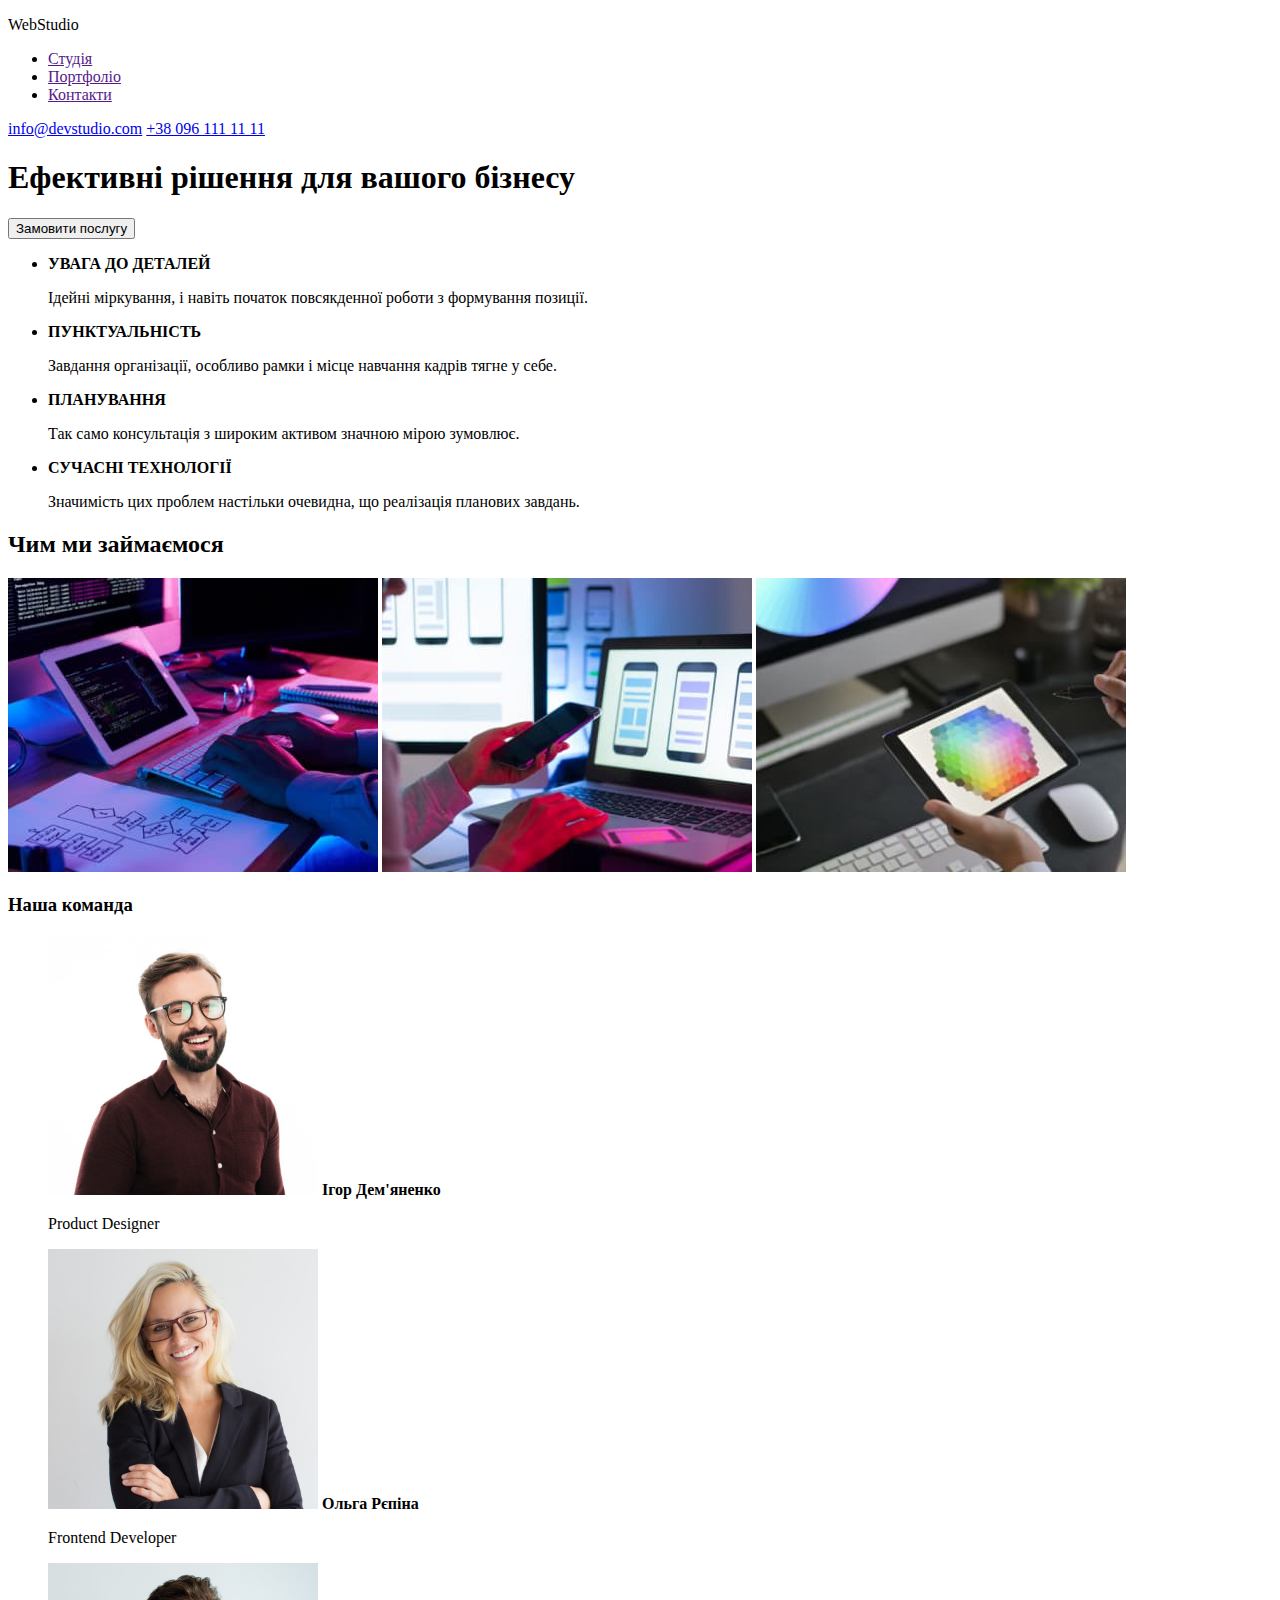
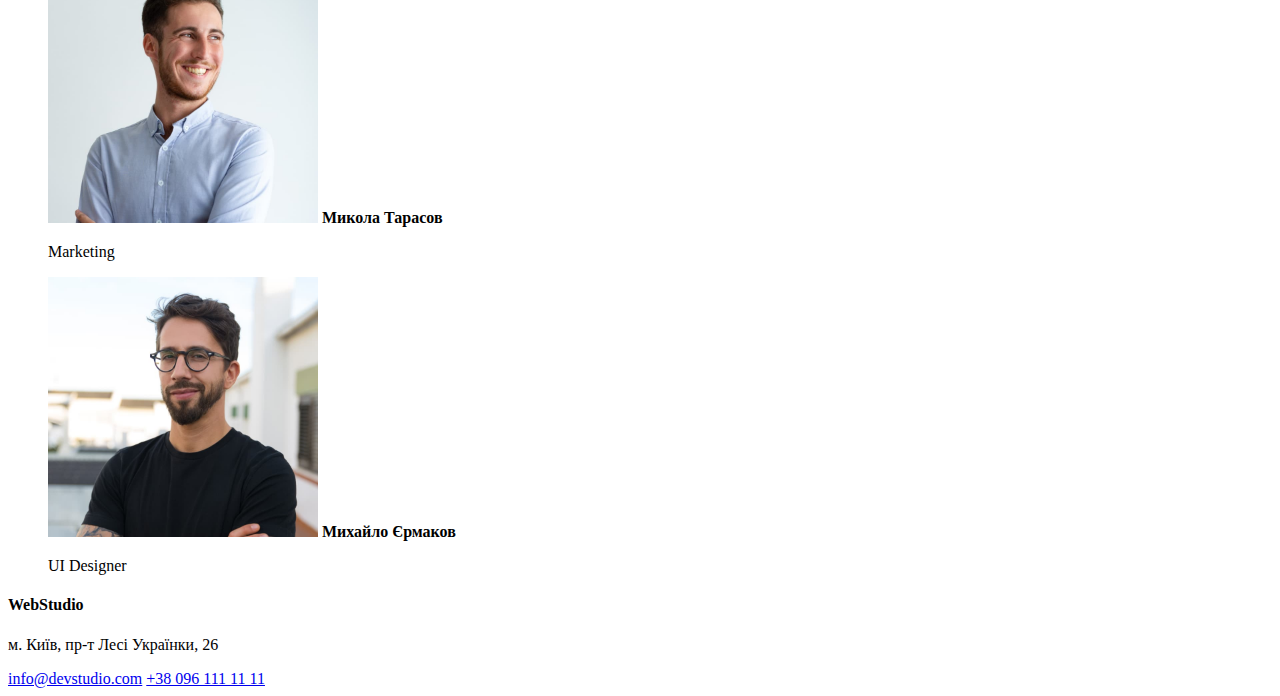
==== index.html @ 9b836de8 "start" ====
<!DOCTYPE html>
<html lang="ua">
<head>
    <meta charset="UTF-8">
    <meta http-equiv="X-UA-Compatible" content="IE=edge">
    <meta name="viewport" content="width=device-width, initial-scale=1.0">
    <title>WebStudio</title>
</head>
<body>
    <header>
        <p lang="en">WebStudio
        </p>
        <ul>
            <li><a href="">Студія</a></li>
            <li><a href="">Портфоліо</a></li>
            <li><a href="">Контакти</a></li>
        
        </ul>
        <a href="emailto:info@devstudio.com">info@devstudio.com</a>
        <a href="tel:+380961111111">+38 096 111 11 11</a>

    </header> 
    <main>
<section>
    <h1>Ефективні рішення для вашого бізнесу</h1>
    <button type="button">Замовити послугу</button>
</section>
<section>
    <ul> <li>
        <b>УВАГА ДО ДЕТАЛЕЙ</b>
        <p>Ідейні міркування, і навіть початок повсякденної роботи з формування позиції.</p>

    </li>
    <li>
        <b>ПУНКТУАЛЬНІСТЬ</b>
        <p>Завдання організації, особливо рамки і місце навчання кадрів тягне у себе.</p>
    </li>
    <li>
        <b>ПЛАНУВАННЯ</b>
        <p>Так само консультація з широким активом значною мірою зумовлює.</p>
    </li>
    <li>
        <b>СУЧАСНІ ТЕХНОЛОГІЇ</b>
        <p>Значимість цих проблем настільки очевидна, що реалізація планових завдань.</p>
    </li>
    </ul>
    <h2>Чим ми займаємося</h2>
    <img src="./photo/jpg-select-1.jpg" alt="руки аишут на клавиатуре перед планшетом" width="370" height="294"> 
    <img src="./photo/jpg-select-2.jpg" alt="смотрит в телефон перед компьютером"width="370" height="294">
    <img src="./photo/jpg-select-3.jpg" alt="цветавая политра на планшете"width="370" height="294">
</section>
<section>
    <h3>Наша команда</h3>
    <figure>
        <img src="./photo/jpg-czel-1.jpg" alt="Ігор Дем'яненко" width="270" height="260">
        <figuration> 
            <b>Ігор Дем'яненко</b>
            <p lang="en">Product Designer</p>
        </figuration>
    </figure> 
    <figure>
        <img src="./photo/jpg-czel-2.jpg" alt="Ольга Рєпіна" width="270" height="260">
        <figuration> 
            <b>Ольга Рєпіна</b>
            <p lang="en">Frontend Developer</p>
        </figuration>
    </figure>
    <figure>
        <img src="./photo/jpg-czel-3.jpg" alt="Микола Тарасов" width="270" height="260">
        <figuration> 
            <b>Микола Тарасов</b>
            <p lang="en">Marketing</p>
        </figuration>
    </figure> 
    <figure>
        <img src="./photo/jpg-czel-4.jpg" alt="Михайло Єрмаков" width="270" height="260">
        <figuration> 
            <b>Михайло Єрмаков</b>
            <p lang="en">UI Designer</p>
        </figuration>
    </figure>

</section>
    </main>
    <footer>
        <h4 lang="en">WebStudio</h4>
        <p>м. Київ, пр-т Лесі Українки, 26</p>
        <a href="tomail:info@devstudio.com">info@devstudio.com</a>
        <a href="+380961111111">+38 096 111 11 11</a>

    </footer>

</body>
</html>
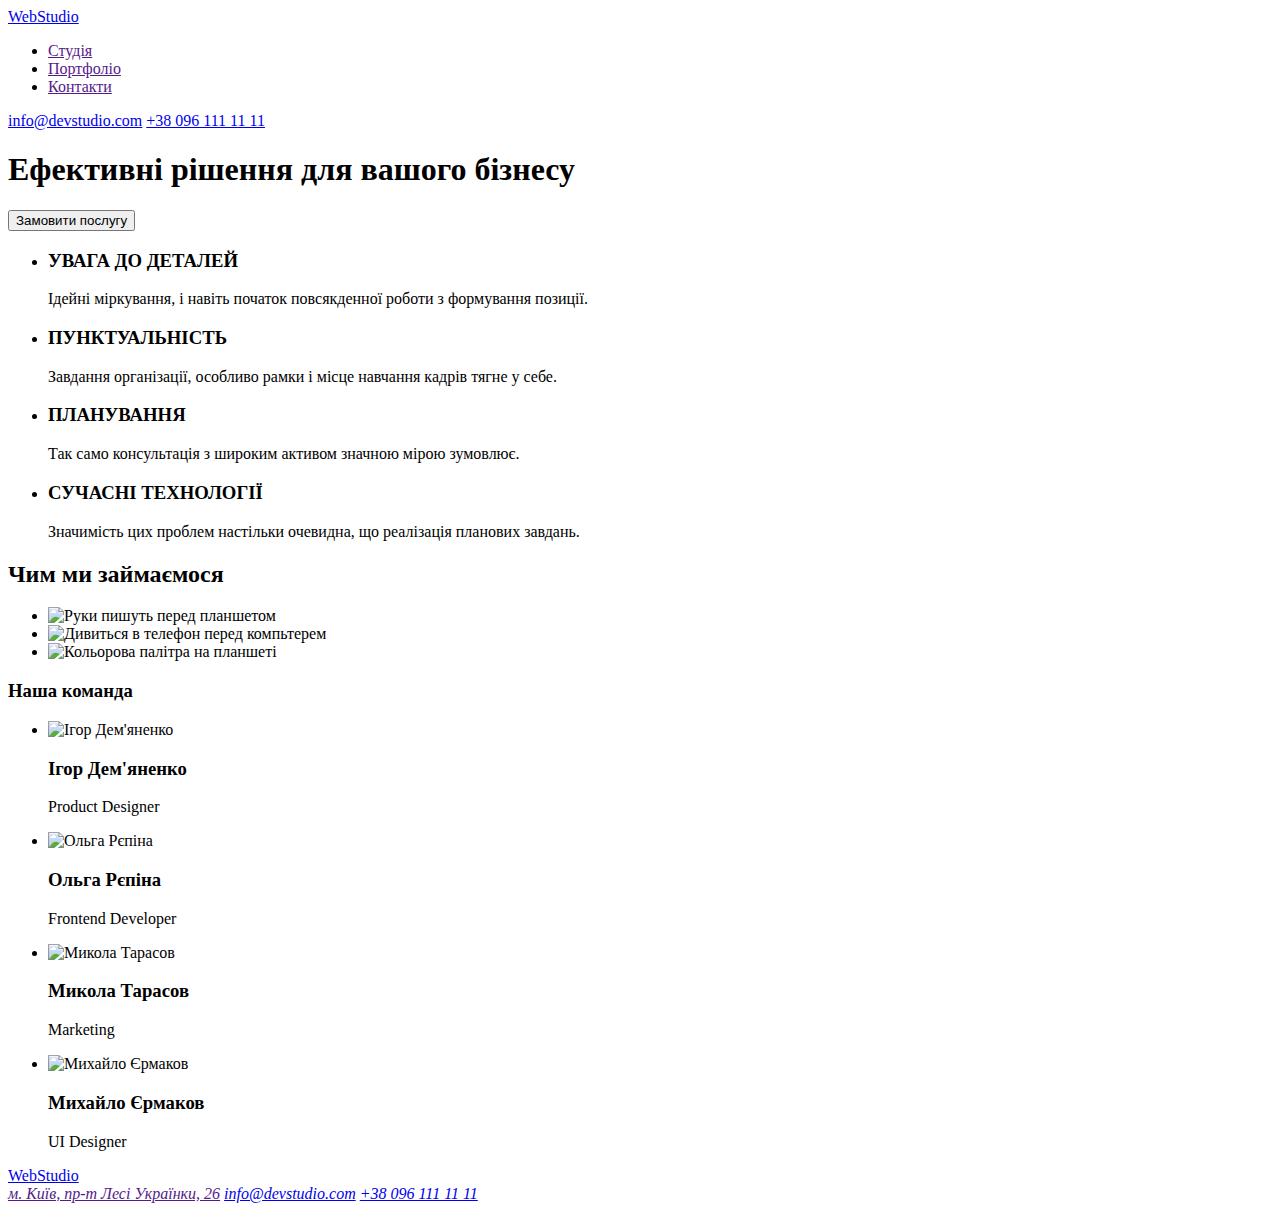
==== commit d4fcff27: "added classes" ====
--- a/index.html
+++ b/index.html
@@ -1,94 +1,143 @@
 <!DOCTYPE html>
-<html lang="ua">
-<head>
-    <meta charset="UTF-8">
-    <meta http-equiv="X-UA-Compatible" content="IE=edge">
-    <meta name="viewport" content="width=device-width, initial-scale=1.0">
+<html lang="uk">
+  <head>
+    <meta charset="UTF-8" />
+    <meta http-equiv="X-UA-Compatible" content="IE=edge" />
+    <meta name="viewport" content="width=device-width, initial-scale=1.0" />
     <title>WebStudio</title>
-</head>
-<body>
-    <header>
-        <p lang="en">WebStudio
-        </p>
-        <ul>
-            <li><a href="">Студія</a></li>
-            <li><a href="">Портфоліо</a></li>
-            <li><a href="">Контакти</a></li>
-        
+  </head>
+  <body>
+    <header class="header">
+      <a  href="/index.html" class="header-logo">WebStudio </a>
+      <nav class="header-nav">
+        <ul class="header-nav-list list">
+          <li><a href="">Студія</a></li>
+          <li><a href="">Портфоліо</a></li>
+          <li><a href="">Контакти</a></li>
         </ul>
-        <a href="emailto:info@devstudio.com">info@devstudio.com</a>
-        <a href="tel:+380961111111">+38 096 111 11 11</a>
+      </nav>
+      <a href="mailto:info@devstudio.com" class="header-maill">info@devstudio.com</a>
+      <a href="tel:+380961111111" class="header-tell">+38 096 111 11 11</a>
+    </header>
 
-    </header> 
     <main>
-<section>
-    <h1>Ефективні рішення для вашого бізнесу</h1>
-    <button type="button">Замовити послугу</button>
-</section>
-<section>
-    <ul> <li>
-        <b>УВАГА ДО ДЕТАЛЕЙ</b>
-        <p>Ідейні міркування, і навіть початок повсякденної роботи з формування позиції.</p>
+      <section class="hero">
+        <h1 class="hero-title">Ефективні рішення для вашого бізнесу</h1>
+        <button type="button" class="hero-btn">Замовити послугу</button>
+      </section>
+      <section class="section">
+        <ul class="section-about list">
+          <li>
+            <h3 class="section-about-title">УВАГА ДО ДЕТАЛЕЙ</h3>
+            <p class="section-about-text">
+              Ідейні міркування, і навіть початок повсякденної роботи з
+              формування позиції.
+            </p>
+          </li>
+          <li>
+            <h3 class="section-about-title">ПУНКТУАЛЬНІСТЬ</h3>
+            <p class="section-about-text">
+              Завдання організації, особливо рамки і місце навчання кадрів тягне
+              у себе.
+            </p>
+          </li>
+          <li>
+            <h3>ПЛАНУВАННЯ</h3>
+            <p class="section-about-text">
+              Так само консультація з широким активом значною мірою зумовлює.
+            </p>
+          </li>
+          <li>
+            <h3 class="section-about-title">СУЧАСНІ ТЕХНОЛОГІЇ</h3>
+            <p class="section-about-text">
+              Значимість цих проблем настільки очевидна, що реалізація планових
+              завдань.
+            </p>
+          </li>
+        </ul>
+        <h2 class="section-title">Чим ми займаємося</h2>
+        <ul class="section-list list">
+          <li class="section-list-photo">
+            <img
+              src="./photo/company-specialization-1.jpg"
+              alt="Руки пишуть перед планшетом"
+              width="370"
+              height="294"
+            />
+          </li class="section-list-photo">
+          <li>
+            <img
+              src="./photo/company-specialization-2.jpg"
+              alt="Дивиться в телефон перед компьтерем"
+              width="370"
+              height="294"
+            />
+          </li>
+          <li class="section-list-photo">
+            <img
+              src="./photo/company-specialization-3.jpg"
+              alt="Кольорова палітра на планшеті"
+              width="370"
+              height="294"
+            />
+          </li>
+        </ul>
+      </section>
 
-    </li>
-    <li>
-        <b>ПУНКТУАЛЬНІСТЬ</b>
-        <p>Завдання організації, особливо рамки і місце навчання кадрів тягне у себе.</p>
-    </li>
-    <li>
-        <b>ПЛАНУВАННЯ</b>
-        <p>Так само консультація з широким активом значною мірою зумовлює.</p>
-    </li>
-    <li>
-        <b>СУЧАСНІ ТЕХНОЛОГІЇ</b>
-        <p>Значимість цих проблем настільки очевидна, що реалізація планових завдань.</p>
-    </li>
-    </ul>
-    <h2>Чим ми займаємося</h2>
-    <img src="./photo/jpg-select-1.jpg" alt="руки аишут на клавиатуре перед планшетом" width="370" height="294"> 
-    <img src="./photo/jpg-select-2.jpg" alt="смотрит в телефон перед компьютером"width="370" height="294">
-    <img src="./photo/jpg-select-3.jpg" alt="цветавая политра на планшете"width="370" height="294">
-</section>
-<section>
-    <h3>Наша команда</h3>
-    <figure>
-        <img src="./photo/jpg-czel-1.jpg" alt="Ігор Дем'яненко" width="270" height="260">
-        <figuration> 
-            <b>Ігор Дем'яненко</b>
-            <p lang="en">Product Designer</p>
-        </figuration>
-    </figure> 
-    <figure>
-        <img src="./photo/jpg-czel-2.jpg" alt="Ольга Рєпіна" width="270" height="260">
-        <figuration> 
-            <b>Ольга Рєпіна</b>
-            <p lang="en">Frontend Developer</p>
-        </figuration>
-    </figure>
-    <figure>
-        <img src="./photo/jpg-czel-3.jpg" alt="Микола Тарасов" width="270" height="260">
-        <figuration> 
-            <b>Микола Тарасов</b>
-            <p lang="en">Marketing</p>
-        </figuration>
-    </figure> 
-    <figure>
-        <img src="./photo/jpg-czel-4.jpg" alt="Михайло Єрмаков" width="270" height="260">
-        <figuration> 
-            <b>Михайло Єрмаков</b>
-            <p lang="en">UI Designer</p>
-        </figuration>
-    </figure>
+      <section class="workers">
+        <h3 class="workers-title">Наша команда</h3>
+        <ul class="workers-list list">
+          <li class="workers-member">
+            <img
+              src="./photo/team-member-igor.jpg"
+              alt="Ігор Дем'яненко"
+              width="270"
+              height="260"
+            />
+            <h3 class="workers-member-title">Ігор Дем'яненко</h3>
+            <p lang="en" class="workers-member-spec">Product Designer</p>
+          </li>
+          <li class="workers-member">
+            <img
+              src="./photo/team-member-olga.jpg"
+              alt="Ольга Рєпіна"
+              width="270"
+              height="260"
+            />
+            <h3 class="workers-member-title">Ольга Рєпіна</h3>
+            <p lang="en" class="workers-member-spec">Frontend Developer</p>
+          </li>
+          <li class="workers-member">
+            <img
+              src="./photo/team-member-mukola.jpg"
+              alt="Микола Тарасов"
+              width="270"
+              height="260"
+            />
+            <h3 class="workers-member-title">Микола Тарасов</h3>
+            <p lang="en" class="workers-member-spec">Marketing</p>
+          </li>
+          <li class="workers-member">
+            <img
+              src="./photo/team-member-mihaylo.jpg"
+              alt="Михайло Єрмаков"
+              width="270"
+              height="260"
+            />
+            <h3 class="workers-member-title">Михайло Єрмаков</h3>
+            <p lang="en" class="workers-member-spec">UI Designer</p>
+          </li>
+        </ul>
+      </section>
+    </main>
 
-</section>
-    </main>
-    <footer>
-        <h4 lang="en">WebStudio</h4>
-        <p>м. Київ, пр-т Лесі Українки, 26</p>
-        <a href="tomail:info@devstudio.com">info@devstudio.com</a>
-        <a href="+380961111111">+38 096 111 11 11</a>
-
+    <footer class="footer">
+      <a href="/index.html" class="footer-logo">WebStudio</a>
+      <address>
+        <a href="" class="footer-adress">м. Київ, пр-т Лесі Українки, 26</a>
+        <a href="mailto:info@devstudio.com" class="footer-mail">info@devstudio.com</a>
+        <a href="tell:+380961111111" class="footer-tell">+38 096 111 11 11</a>
+      </address>
     </footer>
-
-</body>
-</html>+  </body>
+</html>
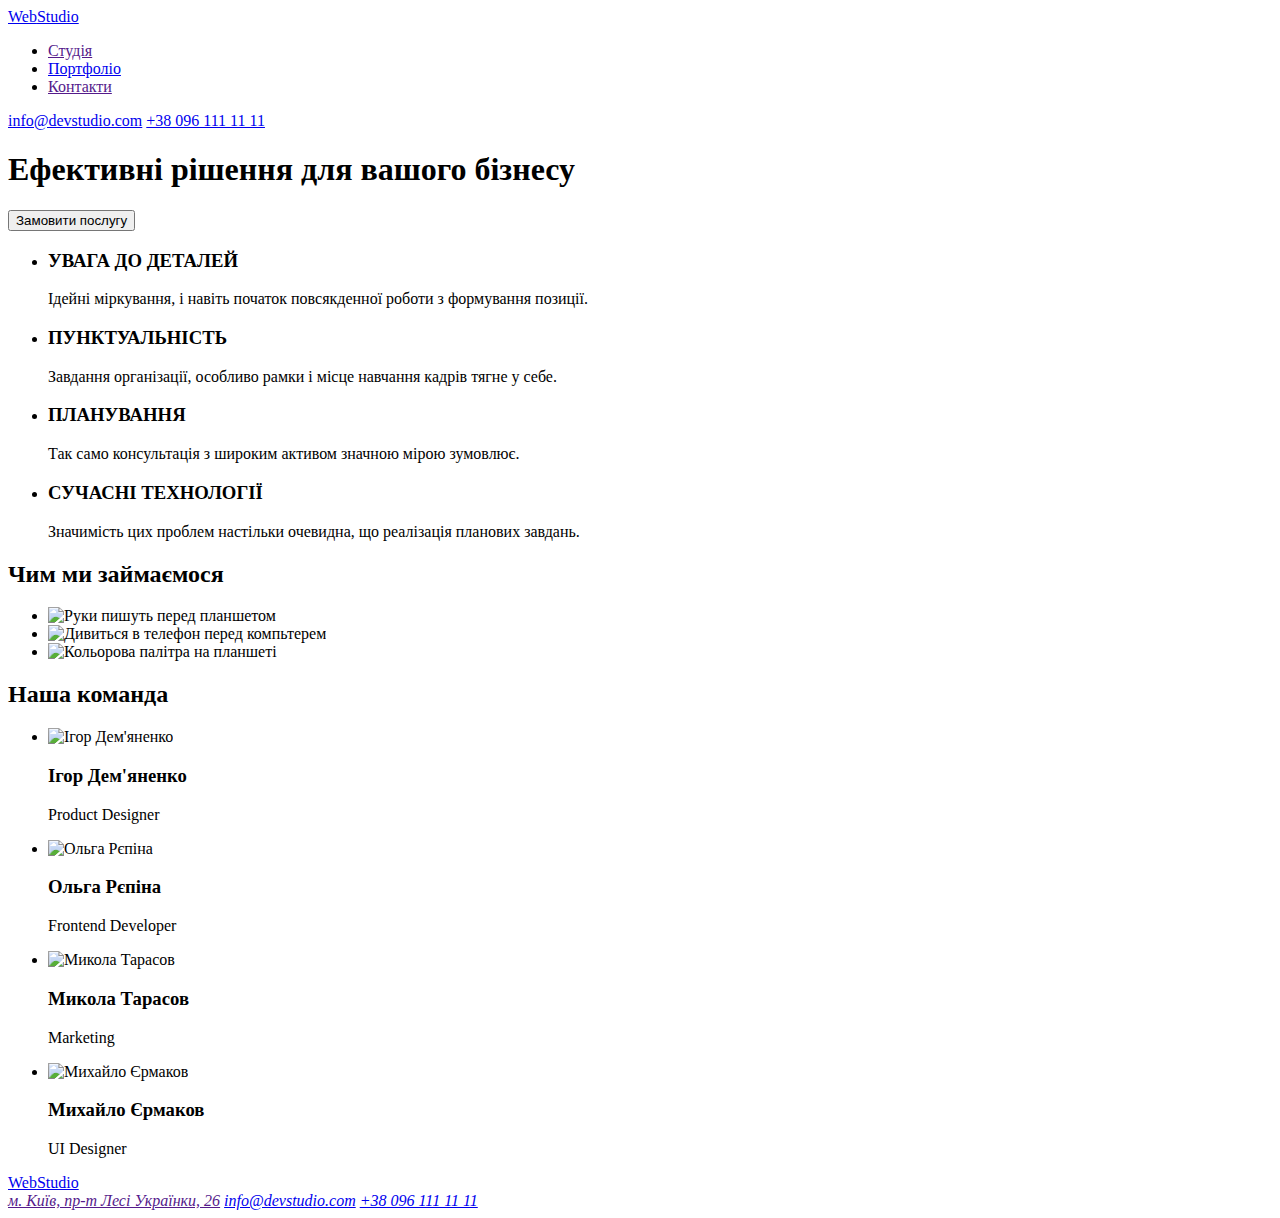
==== commit 0af45070: "fix" ====
--- a/index.html
+++ b/index.html
@@ -5,19 +5,24 @@
     <meta http-equiv="X-UA-Compatible" content="IE=edge" />
     <meta name="viewport" content="width=device-width, initial-scale=1.0" />
     <title>WebStudio</title>
+    <link rel="stylesheet" href="./style.css">
+    <link rel="preconnect" href="https://fonts.googleapis.com">
+<link rel="preconnect" href="https://fonts.gstatic.com" crossorigin>
+<link href="https://fonts.googleapis.com/css2?family=Raleway:wght@700&family=Roboto:wght@400;500;700;900&display=swap" rel="stylesheet">
+
   </head>
   <body>
     <header class="header">
-      <a  href="/index.html" class="header-logo">WebStudio </a>
+      <a class="logo link" href="./index.html">Web<span class="header-logo">Studio</span></a>
       <nav class="header-nav">
         <ul class="header-nav-list list">
-          <li><a href="">Студія</a></li>
-          <li><a href="">Портфоліо</a></li>
-          <li><a href="">Контакти</a></li>
+          <li><a href="" class="header-item">Студія</a></li>
+          <li><a href=".//portfolio.html" class="header-item">Портфоліо</a></li>
+          <li><a href="" class="header-item">Контакти</a></li>
         </ul>
       </nav>
-      <a href="mailto:info@devstudio.com" class="header-maill">info@devstudio.com</a>
-      <a href="tel:+380961111111" class="header-tell">+38 096 111 11 11</a>
+      <a href="mailto:info@devstudio.com" class="header-adress link">info@devstudio.com</a>
+      <a href="tel:+380961111111" class="header-adress link">+38 096 111 11 11</a>
     </header>
 
     <main>
@@ -83,9 +88,9 @@
           </li>
         </ul>
       </section>
-
+      
       <section class="workers">
-        <h3 class="workers-title">Наша команда</h3>
+        <h2 class="workers-title">Наша команда</h2>
         <ul class="workers-list list">
           <li class="workers-member">
             <img
@@ -130,13 +135,13 @@
         </ul>
       </section>
     </main>
-
+    
     <footer class="footer">
-      <a href="/index.html" class="footer-logo">WebStudio</a>
-      <address>
-        <a href="" class="footer-adress">м. Київ, пр-т Лесі Українки, 26</a>
-        <a href="mailto:info@devstudio.com" class="footer-mail">info@devstudio.com</a>
-        <a href="tell:+380961111111" class="footer-tell">+38 096 111 11 11</a>
+      <a class="logo link" href="./index.html">Web<span class="footer-logo">Studio</span></a>
+      <address class="footer-address link">
+        <a href="" class="footer-map link">м. Київ, пр-т Лесі Українки, 26</a>
+        <a href="mailto:info@devstudio.com" class="footer-link link">info@devstudio.com</a>
+        <a href="tell:+380961111111" class="footer-link link">+38 096 111 11 11</a>
       </address>
     </footer>
   </body>
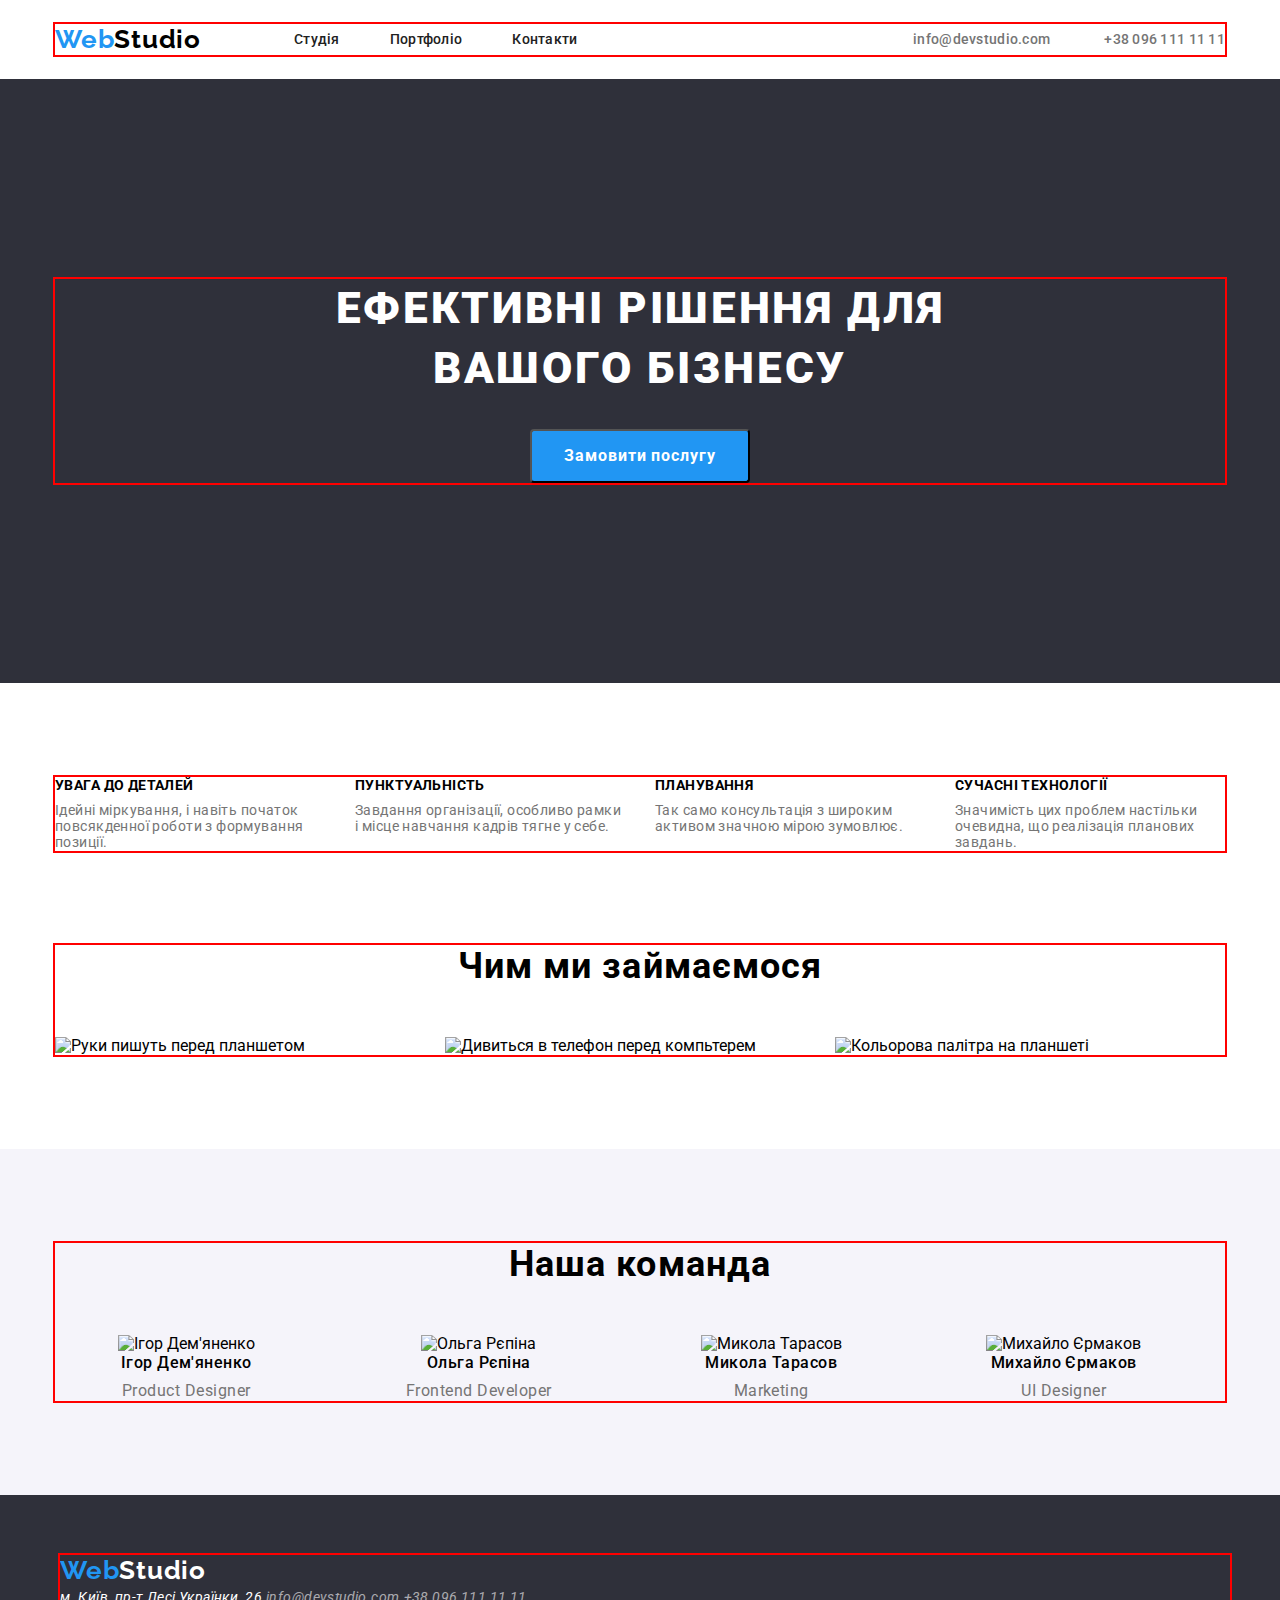
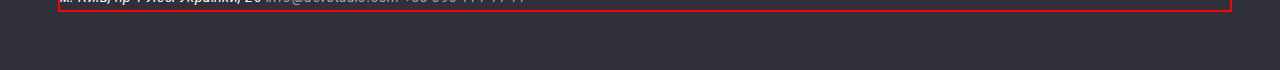
==== commit 4965cc90: "ашч" ====
--- a/index.html
+++ b/index.html
@@ -5,6 +5,9 @@
     <meta http-equiv="X-UA-Compatible" content="IE=edge" />
     <meta name="viewport" content="width=device-width, initial-scale=1.0" />
     <title>WebStudio</title>
+    <link
+      href="https://cdn.jsdelivr.net/npm/modern-normalize@2.0.0/modern-normalize.min.css"
+      rel="stylesheet"/>
     <link rel="stylesheet" href="./style.css">
     <link rel="preconnect" href="https://fonts.googleapis.com">
 <link rel="preconnect" href="https://fonts.gstatic.com" crossorigin>
@@ -13,64 +16,85 @@
   </head>
   <body>
     <header class="header">
-      <a class="logo link" href="./index.html">Web<span class="header-logo">Studio</span></a>
-      <nav class="header-nav">
-        <ul class="header-nav-list list">
-          <li><a href="" class="header-item">Студія</a></li>
-          <li><a href=".//portfolio.html" class="header-item">Портфоліо</a></li>
-          <li><a href="" class="header-item">Контакти</a></li>
-        </ul>
-      </nav>
-      <a href="mailto:info@devstudio.com" class="header-adress link">info@devstudio.com</a>
-      <a href="tel:+380961111111" class="header-adress link">+38 096 111 11 11</a>
+      <div class="container">
+        <a class="logo-header link" href="./index.html"
+          >Web<span class="header-logo-atribute">Studio</span></a
+        >
+        <nav class="header-nav">
+          <ul class="header-nav-list list">
+            <li class="header-item"><a href=".//index.html" class="header-link">Студія</a></li>
+            <li class="header-item">
+              <a href="./portfolio.html" class="header-link">Портфоліо</a>
+            </li>
+            <li class="header-item"><a href="" class="header-link">Контакти</a></li>
+          </ul>
+        </nav>
+        <div class="header-contacts">
+        <a href="mailto:info@devstudio.com" class="header-adress link"
+          >info@devstudio.com</a
+        >
+        <a href="tel:+380961111111" class="header-adress link"
+          >+38 096 111 11 11</a
+        >
+        </div>
+      </div>
     </header>
 
     <main>
       <section class="hero">
-        <h1 class="hero-title">Ефективні рішення для вашого бізнесу</h1>
+        <div class="container">
+          <div class="title-container">
+          <h1 class="hero-title">Ефективні рішення для вашого бізнесу</h1>
+          </div>
         <button type="button" class="hero-btn">Замовити послугу</button>
+        </div>
       </section>
-      <section class="section">
-        <ul class="section-about list">
-          <li>
-            <h3 class="section-about-title">УВАГА ДО ДЕТАЛЕЙ</h3>
-            <p class="section-about-text">
+      <section class="benefits">
+        <div class="container">
+        <ul class="benefits-about list">
+          <li class="benefits-about-item">
+            <h3 class="benefits-about-title">УВАГА ДО ДЕТАЛЕЙ</h3>
+            <p class="benefits-about-text">
               Ідейні міркування, і навіть початок повсякденної роботи з
               формування позиції.
             </p>
           </li>
-          <li>
-            <h3 class="section-about-title">ПУНКТУАЛЬНІСТЬ</h3>
-            <p class="section-about-text">
+          <li class="benefits-about-item">
+            <h3 class="benefits-about-title">ПУНКТУАЛЬНІСТЬ</h3>
+            <p class="benefits-about-text">
               Завдання організації, особливо рамки і місце навчання кадрів тягне
               у себе.
             </p>
           </li>
-          <li>
-            <h3>ПЛАНУВАННЯ</h3>
-            <p class="section-about-text">
+          <li class="benefits-about-item">
+            <h3 class="benefits-about-title">ПЛАНУВАННЯ</h3>
+            <p class="benefits-about-text">
               Так само консультація з широким активом значною мірою зумовлює.
             </p>
           </li>
-          <li>
-            <h3 class="section-about-title">СУЧАСНІ ТЕХНОЛОГІЇ</h3>
-            <p class="section-about-text">
+          <li class="benefits-about-item">
+            <h3 class="benefits-about-title">СУЧАСНІ ТЕХНОЛОГІЇ</h3>
+            <p class="benefits-about-text">
               Значимість цих проблем настільки очевидна, що реалізація планових
               завдань.
             </p>
           </li>
         </ul>
-        <h2 class="section-title">Чим ми займаємося</h2>
-        <ul class="section-list list">
-          <li class="section-list-photo">
+        </div>
+      </section>
+      <section class="specialization">
+        <div class="container">
+        <h2 class="specialization-title">Чим ми займаємося</h2>
+        <ul class="specialization-list list">
+          <li class="specialization-list-photo">
             <img
               src="./photo/company-specialization-1.jpg"
               alt="Руки пишуть перед планшетом"
               width="370"
               height="294"
             />
-          </li class="section-list-photo">
-          <li>
+          </li class="specialization-list-photo">
+          <li class="specialization-list-photo">
             <img
               src="./photo/company-specialization-2.jpg"
               alt="Дивиться в телефон перед компьтерем"
@@ -78,7 +102,7 @@
               height="294"
             />
           </li>
-          <li class="section-list-photo">
+          <li class="specialization-list-photo">
             <img
               src="./photo/company-specialization-3.jpg"
               alt="Кольорова палітра на планшеті"
@@ -87,9 +111,11 @@
             />
           </li>
         </ul>
+        </div>
       </section>
       
       <section class="workers">
+        <div class="container">
         <h2 class="workers-title">Наша команда</h2>
         <ul class="workers-list list">
           <li class="workers-member">
@@ -133,16 +159,25 @@
             <p lang="en" class="workers-member-spec">UI Designer</p>
           </li>
         </ul>
+        </div>
       </section>
     </main>
     
     <footer class="footer">
-      <a class="logo link" href="./index.html">Web<span class="footer-logo">Studio</span></a>
-      <address class="footer-address link">
-        <a href="" class="footer-map link">м. Київ, пр-т Лесі Українки, 26</a>
-        <a href="mailto:info@devstudio.com" class="footer-link link">info@devstudio.com</a>
-        <a href="tell:+380961111111" class="footer-link link">+38 096 111 11 11</a>
-      </address>
+      <div class="container">
+        <a class="footer-logo link" href="./index.html"
+          >Web<span class="footer-logo-atribute">Studio</span></a
+        >
+        <address class="footer-address link">
+          <a href="" class="footer-map link">м. Київ, пр-т Лесі Українки, 26</a>
+          <a href="mailto:info@devstudio.com" class="footer-link link"
+            >info@devstudio.com</a
+          >
+          <a href="tell:+380961111111" class="footer-link link"
+            >+38 096 111 11 11</a
+          >
+        </address>
+      </div>
     </footer>
   </body>
 </html>
--- a/style.css
+++ b/style.css
@@ -0,0 +1,337 @@
+* {
+  box-sizing: border-box;
+}
+:root {
+  --header-color: #212121;
+  --text-color: #757575;
+  --first-title-color: #ffffff;
+  --second-title-color: #212121;
+  --atribute-color: #2196f3;
+}
+p,
+h1,
+h2,
+h3,
+h4,
+h5,
+h6 {
+  margin: 0;
+}
+ul,
+ol {
+  margin: 0;
+  padding-left: 0;
+}
+body {
+  font-family: "Roboto", sans-sefrif;
+  background-color: #ffffff;
+}
+
+.list {
+  list-style: none;
+}
+
+.link {
+  text-decoration: none;
+}
+.container {
+  width: 1170px;
+  margin-left: 15px;
+  margin-right: 15px;
+  margin: 0 auto;
+  outline: 2px red solid;
+}
+/*------------HEADER-------------*/
+.header .container {
+  display: flex;
+  align-items: center;
+}
+.header {
+  padding: 24px;
+}
+.logo-header {
+  font-family: "Raleway";
+  font-weight: 700;
+  font-size: 26px;
+  line-height: 1.19;
+  letter-spacing: 0.03em;
+  color: var(--atribute-color);
+
+  margin-right: 93px;
+}
+.header-logo-atribute {
+  color: #000000;
+}
+.header-nav-list {
+  display: flex;
+}
+.header-link {
+  font-weight: 500;
+  font-size: 14px;
+  line-height: 1.14;
+  letter-spacing: 0.02em;
+  color: var(--header-color);
+  text-decoration: none;
+}
+.header-item:not(:last-child) {
+  margin-right: 50px;
+}
+
+.header-link:hover,
+.header-link:focus {
+  color: var(--atribute-color);
+}
+
+.header-adress {
+  font-weight: 500;
+  font-size: 14px;
+  line-height: 1.14;
+  letter-spacing: 0.02em;
+  color: var(--text-color);
+}
+.header-contacts {
+  margin-left: auto;
+}
+.header-adress:not(:last-child) {
+  margin-right: 50px;
+}
+
+.header-adress:hover,
+.header-adress:focus {
+  color: var(--atribute-color);
+}
+.hero {
+  background-color: #2f303a;
+}
+/*------------HERO-------------*/
+.hero {
+  padding-top: 200px;
+  padding-bottom: 200px;
+  margin-bottom: 94px;
+}
+.title-container {
+  width: 696px;
+  text-align: center;
+  margin: 0 auto;
+}
+.hero-title {
+  font-weight: 900;
+  font-size: 44px;
+  line-height: 1.36;
+  letter-spacing: 0.06em;
+  text-transform: uppercase;
+  color: var(--first-title-color);
+
+  margin-bottom: 30px;
+}
+.hero-btn {
+  font-weight: 700;
+  font-size: 16px;
+  line-height: 1.88;
+  display: flex;
+  letter-spacing: 0.06em;
+  color: #ffffff;
+  background-color: var(--atribute-color);
+  border-radius: 4px;
+  margin: 0 auto;
+
+  padding: 10px 32px;
+}
+.hero-btn:hover,
+.hero-btn:focus {
+  background-color: #188ce8;
+  filter: drop-shadow(0px 4px 4px rgba(0, 0, 0, 0.25));
+}
+/*------------BENEFITS-------------*/
+.benefits {
+  margin-bottom: 94px;
+}
+.benefits-about {
+  display: flex;
+}
+.benefits-about-item:last-child{
+  margin: 0;
+}
+.benefits-about-title {
+  font-weight: 700;
+  font-size: 14px;
+  line-height: 16px;
+  letter-spacing: 0.03em;
+  text-transform: uppercase;
+  
+  max-width: 270px;
+  margin-bottom: 10px;
+}
+.benefits-about-item {
+  width: calc((100% - 90px) / 4);
+  margin-right: 30px;
+}
+.benefits-about-text {
+  font-size: 14px;
+  line-height: 1.14;
+  letter-spacing: 0.03em;
+  color: var(--text-color);
+}
+/*------------SPECIALIZATION-------------*/
+.specialization {
+  margin-bottom: 94px;
+}
+.specialization-list{
+  display: flex;
+}
+.specialization-list-photo{
+  width: calc((100% - 60px) / 3);
+  margin-right: 30px;
+}
+.specialization-title {
+  font-weight: 700;
+  font-size: 36px;
+  line-height: 1.17;
+  text-align: center;
+  letter-spacing: 0.03em;
+
+  margin-bottom: 50px;
+}
+/*------------WORKERS-------------*/
+.workers {
+  background: #f5f4fa;
+  padding: 94px 0;
+}
+.workers-list{
+  display: flex;
+}
+.workers-member{
+  width: calc((100% - 90px) / 4);
+  margin-right: 30px;
+  text-align: center;
+}
+.workers-title {
+  font-weight: 700;
+  font-size: 36px;
+  line-height: 1.17;
+  text-align: center;
+  letter-spacing: 0.03em;
+
+  margin-bottom: 50px;
+}
+.workers-member-title {
+  font-weight: 500;
+font-size: 16px;
+line-height: 1.18
+text-align: center;
+letter-spacing: 0.03em;
+
+  margin-bottom: 10px;
+}
+.workers-member-spec {
+  font-size: 16px;
+  line-height: 1.18;
+  letter-spacing: 0.03em;
+  color: var(--text-color);
+}
+/*------------FOOTER-------------*/
+.footer {
+  background-color: #2f303a;
+
+  padding: 60px;
+}
+.footer-logo {
+  font-family: "Raleway";
+  font-weight: 700;
+  font-size: 26px;
+  line-height: 1.19;
+  letter-spacing: 0.03em;
+  color: var(--atribute-color);
+
+  margin-bottom: 20px;
+}
+.footer-logo-atribute {
+  color: #ffffff;
+}
+.footer-map {
+  font-size: 14px;
+  line-height: 1.71;
+  letter-spacing: 0.03em;
+  color: #ffffff;
+}
+.footer-link {
+  font-size: 14px;
+  line-height: 1.71;
+  letter-spacing: 0.03em;
+  color: rgba(255, 255, 255, 0.6);
+}
+.footer-link:not(:last-child) {
+  margin-bottom: 9px;
+}
+.footer-map:hover,
+.footer-map:focus {
+  color: var(--atribute-color);
+}
+.footer-link:hover,
+.footer-link:focus {
+  color: var(--atribute-color);
+}
+/*------------SECOND-PAGE(SECTION)-------------*/
+.header-portfolio{
+  margin-bottom: 94px;
+}
+.header-portfolio .container {
+  display: flex;
+  align-items: center;
+}
+.header-portfolio {
+  padding: 24px;}
+.projects {
+  margin-bottom: 94px;
+}
+.projects-list{
+  display: flex;
+  justify-content: center;
+  margin-bottom: 50px;
+}
+.project-list-item:not(:last-child){
+  margin-right: 8px;
+}
+.projects-list-button {
+  font-weight: 500;
+  font-size: 16px;
+  line-height: 1.62;
+  letter-spacing: 0.03em;
+  color: var(--second-title-color);
+  background: #f5f4fa;
+  padding: 6px 22px;
+
+  border-radius: 4px;
+}
+.projects-list-button:hover,
+.projects-list-button:focus {
+  color: #ffffff;
+  background: var(--atribute-color);
+}
+.projects-items{
+  display: flex;
+  flex-wrap: wrap;
+}
+.projects-items-item{
+  width: calc((100% - 60px) / 3);
+  margin-right: 30px;
+  margin-bottom: 30px;
+}
+.projects-items-item:nth-child(3n){
+  margin-right: 0;
+}
+.projects-items-title {
+  font-weight: 700;
+  font-size: 18px;
+  line-height: 2;
+  letter-spacing: 0.06em;
+  color: var(--second-title-color);
+
+  margin-bottom: 4px;
+}
+.project-items-text {
+  font-size: 16px;
+  line-height: 1.88;
+  letter-spacing: 0.03em;
+  color: var(--text-color);
+}
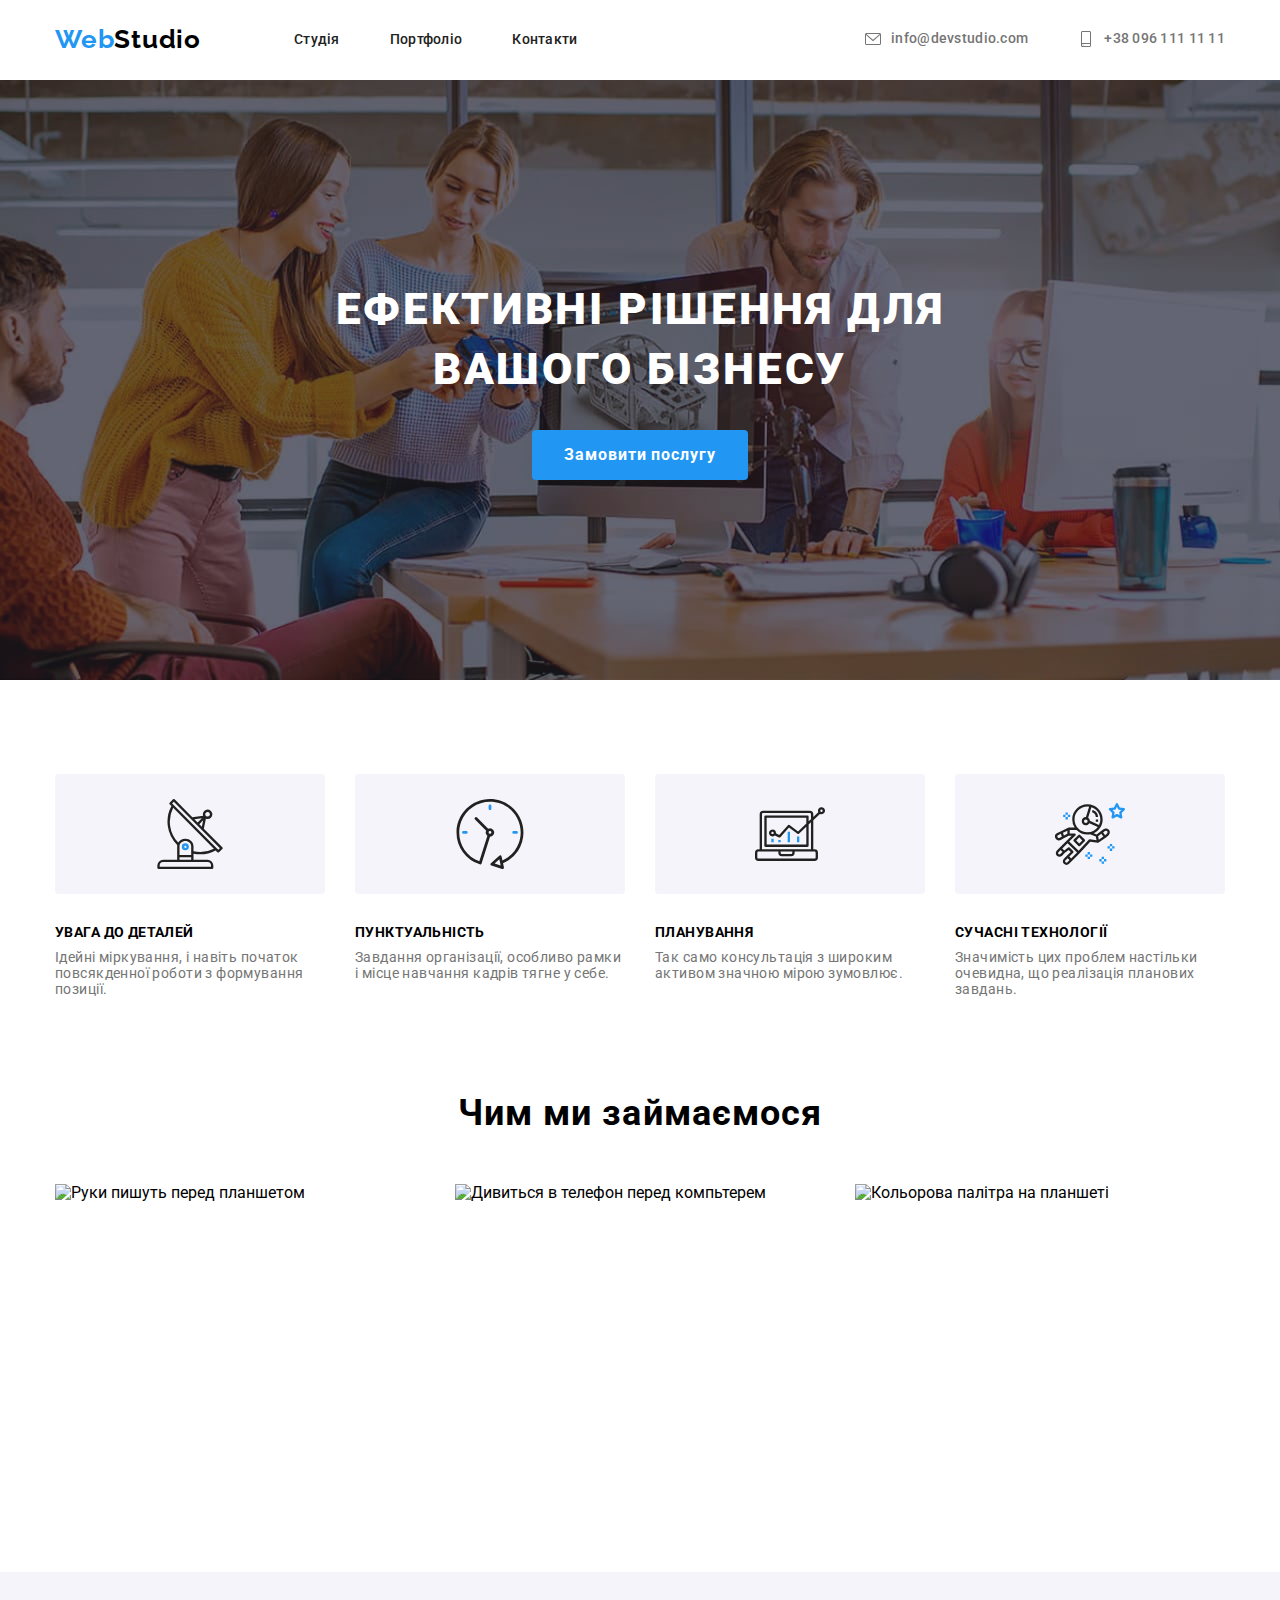
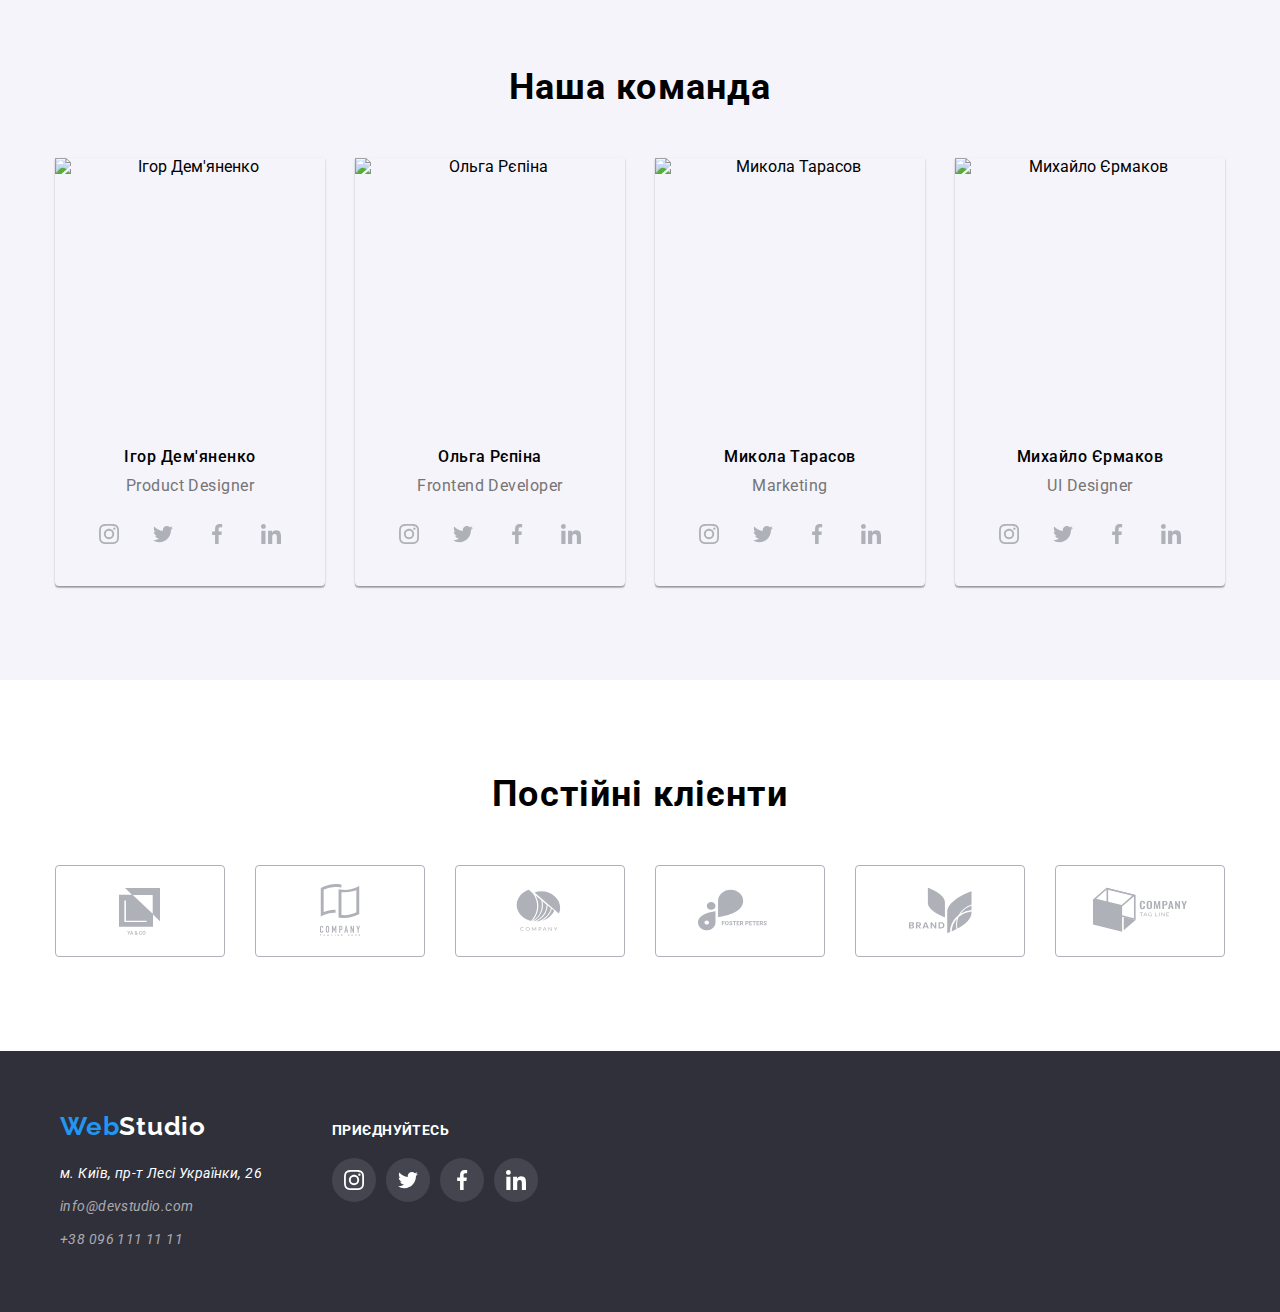
==== commit 71a2b6de: "added svg icons and bg img" ====
--- a/index.html
+++ b/index.html
@@ -7,12 +7,15 @@
     <title>WebStudio</title>
     <link
       href="https://cdn.jsdelivr.net/npm/modern-normalize@2.0.0/modern-normalize.min.css"
-      rel="stylesheet"/>
-    <link rel="stylesheet" href="./style.css">
-    <link rel="preconnect" href="https://fonts.googleapis.com">
-<link rel="preconnect" href="https://fonts.gstatic.com" crossorigin>
-<link href="https://fonts.googleapis.com/css2?family=Raleway:wght@700&family=Roboto:wght@400;500;700;900&display=swap" rel="stylesheet">
-
+      rel="stylesheet"
+    />
+    <link rel="stylesheet" href="./styles-css/style.css" />
+    <link rel="preconnect" href="https://fonts.googleapis.com" />
+    <link rel="preconnect" href="https://fonts.gstatic.com" crossorigin />
+    <link
+      href="https://fonts.googleapis.com/css2?family=Raleway:wght@700&family=Roboto:wght@400;500;700;900&display=swap"
+      rel="stylesheet"
+    />
   </head>
   <body>
     <header class="header">
@@ -22,20 +25,29 @@
         >
         <nav class="header-nav">
           <ul class="header-nav-list list">
-            <li class="header-item"><a href=".//index.html" class="header-link">Студія</a></li>
+            <li class="header-item">
+              <a href=".//index.html" class="header-link">Студія</a>
+            </li>
             <li class="header-item">
               <a href="./portfolio.html" class="header-link">Портфоліо</a>
             </li>
-            <li class="header-item"><a href="" class="header-link">Контакти</a></li>
+            <li class="header-item">
+              <a href="" class="header-link">Контакти</a>
+            </li>
           </ul>
         </nav>
         <div class="header-contacts">
-        <a href="mailto:info@devstudio.com" class="header-adress link"
-          >info@devstudio.com</a
-        >
-        <a href="tel:+380961111111" class="header-adress link"
-          >+38 096 111 11 11</a
-        >
+          <a href="mailto:info@devstudio.com" class="header-adress link"
+            ><svg class="header-icon" width="16px" height="16px">
+              <use href="./images/symbol-defs.svg#icon-mail"></use>
+            </svg>
+            info@devstudio.com</a
+          >
+          <a href="tel:+380961111111" class="header-adress link"
+            ><svg class="header-icon" width="16px" height="16px">
+              <use href="./images/symbol-defs.svg#icon-smartphone"></use></svg
+            >+38 096 111 11 11</a
+          >
         </div>
       </div>
     </header>
@@ -44,139 +56,395 @@
       <section class="hero">
         <div class="container">
           <div class="title-container">
-          <h1 class="hero-title">Ефективні рішення для вашого бізнесу</h1>
+            <h1 class="hero-title">Ефективні рішення для вашого бізнесу</h1>
           </div>
-        <button type="button" class="hero-btn">Замовити послугу</button>
+          <button type="button" class="hero-btn">Замовити послугу</button>
         </div>
       </section>
       <section class="benefits">
         <div class="container">
-        <ul class="benefits-about list">
-          <li class="benefits-about-item">
-            <h3 class="benefits-about-title">УВАГА ДО ДЕТАЛЕЙ</h3>
-            <p class="benefits-about-text">
-              Ідейні міркування, і навіть початок повсякденної роботи з
-              формування позиції.
-            </p>
-          </li>
-          <li class="benefits-about-item">
-            <h3 class="benefits-about-title">ПУНКТУАЛЬНІСТЬ</h3>
-            <p class="benefits-about-text">
-              Завдання організації, особливо рамки і місце навчання кадрів тягне
-              у себе.
-            </p>
-          </li>
-          <li class="benefits-about-item">
-            <h3 class="benefits-about-title">ПЛАНУВАННЯ</h3>
-            <p class="benefits-about-text">
-              Так само консультація з широким активом значною мірою зумовлює.
-            </p>
-          </li>
-          <li class="benefits-about-item">
-            <h3 class="benefits-about-title">СУЧАСНІ ТЕХНОЛОГІЇ</h3>
-            <p class="benefits-about-text">
-              Значимість цих проблем настільки очевидна, що реалізація планових
-              завдань.
-            </p>
-          </li>
-        </ul>
+          <ul class="benefits-about list">
+            <li class="benefits-about-item">
+              <div class="benefits-thumb">
+                <svg class="benefits-icon" width="70" height="70">
+                  <use href="./images/symbol-defs.svg#icon-antenna"></use>
+                </svg>
+              </div>
+              <h3 class="benefits-about-title">УВАГА ДО ДЕТАЛЕЙ</h3>
+              <p class="benefits-about-text">
+                Ідейні міркування, і навіть початок повсякденної роботи з
+                формування позиції.
+              </p>
+            </li>
+            <li class="benefits-about-item">
+              <div class="benefits-thumb">
+                <svg class="benefits-icon" width="70" height="70">
+                  <use href="./images/symbol-defs.svg#icon-clock"></use>
+                </svg>
+              </div>
+              <h3 class="benefits-about-title">ПУНКТУАЛЬНІСТЬ</h3>
+              <p class="benefits-about-text">
+                Завдання організації, особливо рамки і місце навчання кадрів
+                тягне у себе.
+              </p>
+            </li>
+            <li class="benefits-about-item">
+              <div class="benefits-thumb">
+                <svg class="benefits-icon" width="70" height="70">
+                  <use href="./images/symbol-defs.svg#icon-diagram"></use>
+                </svg>
+              </div>
+              <h3 class="benefits-about-title">ПЛАНУВАННЯ</h3>
+              <p class="benefits-about-text">
+                Так само консультація з широким активом значною мірою зумовлює.
+              </p>
+            </li>
+            <li class="benefits-about-item">
+              <div class="benefits-thumb">
+                <svg class="benefits-icon" width="70" height="70">
+                  <use href="./images/symbol-defs.svg#icon-astronaut"></use>
+                </svg>
+              </div>
+              <h3 class="benefits-about-title">СУЧАСНІ ТЕХНОЛОГІЇ</h3>
+              <p class="benefits-about-text">
+                Значимість цих проблем настільки очевидна, що реалізація
+                планових завдань.
+              </p>
+            </li>
+          </ul>
         </div>
       </section>
       <section class="specialization">
         <div class="container">
-        <h2 class="specialization-title">Чим ми займаємося</h2>
-        <ul class="specialization-list list">
-          <li class="specialization-list-photo">
-            <img
-              src="./photo/company-specialization-1.jpg"
-              alt="Руки пишуть перед планшетом"
-              width="370"
-              height="294"
-            />
-          </li class="specialization-list-photo">
-          <li class="specialization-list-photo">
-            <img
-              src="./photo/company-specialization-2.jpg"
-              alt="Дивиться в телефон перед компьтерем"
-              width="370"
-              height="294"
-            />
-          </li>
-          <li class="specialization-list-photo">
-            <img
-              src="./photo/company-specialization-3.jpg"
-              alt="Кольорова палітра на планшеті"
-              width="370"
-              height="294"
-            />
-          </li>
-        </ul>
+          <h2 class="specialization-title">Чим ми займаємося</h2>
+          <ul class="specialization-list list">
+            <li class="specialization-list-photo">
+              <img
+                src="./images/company-specialization-1.jpg"
+                alt="Руки пишуть перед планшетом"
+                width="370"
+                height="294"
+              />
+            </li>
+            <li class="specialization-list-photo">
+              <img
+                src="./images/company-specialization-2.jpg"
+                alt="Дивиться в телефон перед компьтерем"
+                width="370"
+                height="294"
+              />
+            </li>
+            <li class="specialization-list-photo">
+              <img
+                src="./images/company-specialization-3.jpg"
+                alt="Кольорова палітра на планшеті"
+                width="370"
+                height="294"
+              />
+            </li>
+          </ul>
         </div>
       </section>
-      
+
       <section class="workers">
         <div class="container">
-        <h2 class="workers-title">Наша команда</h2>
-        <ul class="workers-list list">
-          <li class="workers-member">
-            <img
-              src="./photo/team-member-igor.jpg"
-              alt="Ігор Дем'яненко"
-              width="270"
-              height="260"
-            />
-            <h3 class="workers-member-title">Ігор Дем'яненко</h3>
-            <p lang="en" class="workers-member-spec">Product Designer</p>
-          </li>
-          <li class="workers-member">
-            <img
-              src="./photo/team-member-olga.jpg"
-              alt="Ольга Рєпіна"
-              width="270"
-              height="260"
-            />
-            <h3 class="workers-member-title">Ольга Рєпіна</h3>
-            <p lang="en" class="workers-member-spec">Frontend Developer</p>
-          </li>
-          <li class="workers-member">
-            <img
-              src="./photo/team-member-mukola.jpg"
-              alt="Микола Тарасов"
-              width="270"
-              height="260"
-            />
-            <h3 class="workers-member-title">Микола Тарасов</h3>
-            <p lang="en" class="workers-member-spec">Marketing</p>
-          </li>
-          <li class="workers-member">
-            <img
-              src="./photo/team-member-mihaylo.jpg"
-              alt="Михайло Єрмаков"
-              width="270"
-              height="260"
-            />
-            <h3 class="workers-member-title">Михайло Єрмаков</h3>
-            <p lang="en" class="workers-member-spec">UI Designer</p>
-          </li>
-        </ul>
+          <h2 class="workers-title">Наша команда</h2>
+          <ul class="workers-list list">
+            <li class="workers-member">
+              <img
+                src="./images/team-member-igor.jpg"
+                alt="Ігор Дем'яненко"
+                width="270"
+                height="260"
+                class="workers-member-img"
+              />
+              <h3 class="workers-member-title">Ігор Дем'яненко</h3>
+              <p lang="en" class="workers-member-spec">Product Designer</p>
+              <ul class="workers-soc-list list">
+                <li class="workers-soc-item">
+                  <a class="workers-member-link" href=""
+                    ><svg class="workers-member-icon" width="20" height="20">
+                      <use
+                        href="./images/symbol-defs.svg#icon-instagram"
+                      ></use></svg
+                  ></a>
+                </li>
+                <li class="workers-soc-item">
+                  <a class="workers-member-link" href=""
+                    ><svg class="workers-member-icon" width="20" height="20">
+                      <use
+                        href="./images/symbol-defs.svg#icon-twitter"
+                      ></use></svg
+                  ></a>
+                </li>
+                <li class="workers-soc-item">
+                  <a class="workers-member-link" href=""
+                    ><svg class="workers-member-icon" width="20" height="20">
+                      <use
+                        href="./images/symbol-defs.svg#icon-facebook"
+                      ></use></svg
+                  ></a>
+                </li>
+                <li class="workers-soc-item">
+                  <a class="workers-member-link" href=""
+                    ><svg class="workers-member-icon" width="20" height="20">
+                      <use
+                        href="./images/symbol-defs.svg#icon-linkedin"
+                      ></use></svg
+                  ></a>
+                </li>
+              </ul>
+            </li>
+            <li class="workers-member">
+              <img
+                src="./images/team-member-olga.jpg"
+                alt="Ольга Рєпіна"
+                width="270"
+                height="260"
+                class="workers-member-img"
+              />
+              <h3 class="workers-member-title">Ольга Рєпіна</h3>
+              <p lang="en" class="workers-member-spec">Frontend Developer</p>
+              <ul class="workers-soc-list list">
+                <li class="workers-soc-item">
+                  <a class="workers-member-link" href=""
+                    ><svg class="workers-member-icon" width="20" height="20">
+                      <use
+                        href="./images/symbol-defs.svg#icon-instagram"
+                      ></use></svg
+                  ></a>
+                </li>
+                <li class="workers-soc-item">
+                  <a class="workers-member-link" href=""
+                    ><svg class="workers-member-icon" width="20" height="20">
+                      <use
+                        href="./images/symbol-defs.svg#icon-twitter"
+                      ></use></svg
+                  ></a>
+                </li>
+                <li class="workers-soc-item">
+                  <a class="workers-member-link" href=""
+                    ><svg class="workers-member-icon" width="20" height="20">
+                      <use
+                        href="./images/symbol-defs.svg#icon-facebook"
+                      ></use></svg
+                  ></a>
+                </li>
+                <li class="workers-soc-item">
+                  <a class="workers-member-link" href=""
+                    ><svg class="workers-member-icon" width="20" height="20">
+                      <use
+                        href="./images/symbol-defs.svg#icon-linkedin"
+                      ></use></svg
+                  ></a>
+                </li>
+              </ul>
+            </li>
+            <li class="workers-member">
+              <img
+                src="./images/team-member-mukola.jpg"
+                alt="Микола Тарасов"
+                width="270"
+                height="260"
+                class="workers-member-img"
+              />
+              <h3 class="workers-member-title">Микола Тарасов</h3>
+              <p lang="en" class="workers-member-spec">Marketing</p>
+              <ul class="workers-soc-list list">
+                <li class="workers-soc-item">
+                  <a class="workers-member-link" href=""
+                    ><svg class="workers-member-icon" width="20" height="20">
+                      <use
+                        href="./images/symbol-defs.svg#icon-instagram"
+                      ></use></svg
+                  ></a>
+                </li>
+                <li class="workers-soc-item">
+                  <a class="workers-member-link" href=""
+                    ><svg class="workers-member-icon" width="20" height="20">
+                      <use
+                        href="./images/symbol-defs.svg#icon-twitter"
+                      ></use></svg
+                  ></a>
+                </li>
+                <li class="workers-soc-item">
+                  <a class="workers-member-link" href=""
+                    ><svg class="workers-member-icon" width="20" height="20">
+                      <use
+                        href="./images/symbol-defs.svg#icon-facebook"
+                      ></use></svg
+                  ></a>
+                </li>
+                <li class="workers-soc-item">
+                  <a class="workers-member-link" href=""
+                    ><svg class="workers-member-icon" width="20" height="20">
+                      <use
+                        href="./images/symbol-defs.svg#icon-linkedin"
+                      ></use></svg
+                  ></a>
+                </li>
+              </ul>
+            </li>
+            <li class="workers-member">
+              <img
+                src="./images/team-member-mihaylo.jpg"
+                alt="Михайло Єрмаков"
+                width="270"
+                height="260"
+                class="workers-member-img"
+              />
+              <h3 class="workers-member-title">Михайло Єрмаков</h3>
+              <p lang="en" class="workers-member-spec">UI Designer</p>
+              <ul class="workers-soc-list list">
+                <li class="workers-soc-item">
+                  <a class="workers-member-link" href=""
+                    ><svg class="workers-member-icon" width="20" height="20">
+                      <use
+                        href="./images/symbol-defs.svg#icon-instagram"
+                      ></use></svg
+                  ></a>
+                </li>
+                <li class="workers-soc-item">
+                  <a class="workers-member-link" href=""
+                    ><svg class="workers-member-icon" width="20" height="20">
+                      <use
+                        href="./images/symbol-defs.svg#icon-twitter"
+                      ></use></svg
+                  ></a>
+                </li>
+                <li class="workers-soc-item">
+                  <a class="workers-member-link" href=""
+                    ><svg class="workers-member-icon" width="20" height="20">
+                      <use
+                        href="./images/symbol-defs.svg#icon-facebook"
+                      ></use></svg
+                  ></a>
+                </li>
+                <li class="workers-soc-item">
+                  <a class="workers-member-link" href=""
+                    ><svg class="workers-member-icon" width="20" height="20">
+                      <use
+                        href="./images/symbol-defs.svg#icon-linkedin"
+                      ></use></svg
+                  ></a>
+                </li>
+              </ul>
+            </li>
+          </ul>
+        </div>
+      </section>
+      <section class="clients">
+        <div class="container">
+          <h3 class="clients-title">Постійні клієнти</h3>
+          <ul class="clients-list list">
+            <li class="clients-list-item">
+              <a href="" class="clients-list-link"
+                ><svg class="clients-list-icon" width="106" height="106">
+                  <use href="./images/symbol-defs.svg#icon-logo-1"></use></svg
+              ></a>
+            </li>
+            <li class="clients-list-item">
+              <a href="" class="clients-list-link"
+                ><svg class="clients-list-icon" width="106" height="106">
+                  <use href="./images/symbol-defs.svg#icon-logo-2"></use></svg
+              ></a>
+            </li>
+            <li class="clients-list-item">
+              <a href="" class="clients-list-link"
+                ><svg class="clients-list-icon" width="106" height="106">
+                  <use href="./images/symbol-defs.svg#icon-logo-3"></use></svg
+              ></a>
+            </li>
+            <li class="clients-list-item">
+              <a href="" class="clients-list-link"
+                ><svg class="clients-list-icon" width="106" height="106">
+                  <use href="./images/symbol-defs.svg#icon-logo-4"></use></svg
+              ></a>
+            </li>
+            <li class="clients-list-item">
+              <a href="" class="clients-list-link"
+                ><svg class="clients-list-icon" width="106" height="106">
+                  <use href="./images/symbol-defs.svg#icon-logo-5"></use></svg
+              ></a>
+            </li>
+            <li class="clients-list-item">
+              <a href="" class="clients-list-link"
+                ><svg class="clients-list-icon" width="106" height="106">
+                  <use href="./images/symbol-defs.svg#icon-logo-6"></use></svg
+              ></a>
+            </li>
+          </ul>
         </div>
       </section>
     </main>
-    
+
     <footer class="footer">
-      <div class="container">
-        <a class="footer-logo link" href="./index.html"
-          >Web<span class="footer-logo-atribute">Studio</span></a
-        >
-        <address class="footer-address link">
-          <a href="" class="footer-map link">м. Київ, пр-т Лесі Українки, 26</a>
-          <a href="mailto:info@devstudio.com" class="footer-link link"
-            >info@devstudio.com</a
-          >
-          <a href="tell:+380961111111" class="footer-link link"
-            >+38 096 111 11 11</a
-          >
-        </address>
+      <div class="footer-wrap">
+        <div class="container">
+          <section class="footer-contacts">
+            <div class="logo-container">
+              <a class="footer-logo link" href="./index.html"
+                >Web<span class="footer-logo-atribute">Studio</span></a
+              >
+            </div>
+            <ul class="footer-list list">
+              <address class="footer-address link">
+                <li class="footer-item">
+                  <a href="" class="footer-map link"
+                    >м. Київ, пр-т Лесі Українки, 26</a
+                  >
+                </li>
+                <li class="footer-item">
+                  <a href="mailto:info@devstudio.com" class="footer-link link"
+                    >info@devstudio.com</a
+                  >
+                </li>
+                <li class="footer-item">
+                  <a href="tell:+380961111111" class="footer-link link"
+                    >+38 096 111 11 11</a
+                  >
+                </li>
+              </address>
+            </ul>
+          </section>
+          <section class="footer-soc">
+            <h4 class="footer-soc-title">приєднуйтесь</h4>
+            <ul class="footer-soc-list list">
+              <li class="footer-soc-item">
+                <a class="footer-soc-link" href=""
+                  ><svg class="footer-soc-icon" width="20" height="20">
+                    <use
+                      href="./images/symbol-defs.svg#icon-instagram"
+                    ></use></svg
+                ></a>
+              </li>
+              <li class="footer-soc-item">
+                <a class="footer-soc-link" href=""
+                  ><svg class="footer-soc-icon" width="20" height="20">
+                    <use
+                      href="./images/symbol-defs.svg#icon-twitter"
+                    ></use></svg
+                ></a>
+              </li>
+              <li class="footer-soc-item">
+                <a class="footer-soc-link" href=""
+                  ><svg class="footer-soc-icon" width="20" height="20">
+                    <use
+                      href="./images/symbol-defs.svg#icon-facebook"
+                    ></use></svg
+                ></a>
+              </li>
+              <li class="footer-soc-item">
+                <a class="footer-soc-link" href=""
+                  ><svg class="footer-soc-icon" width="20" height="20">
+                    <use
+                      href="./images/symbol-defs.svg#icon-linkedin"
+                    ></use></svg
+                ></a>
+              </li>
+            </ul>
+          </section>
+        </div>
       </div>
     </footer>
   </body>
--- a/styles-css/style.css
+++ b/styles-css/style.css
@@ -0,0 +1,488 @@
+* {
+  box-sizing: border-box;
+}
+:root {
+  --header-color: #212121;
+  --text-color: #757575;
+  --first-title-color: #ffffff;
+  --second-title-color: #212121;
+  --atribute-color: #2196f3;
+}
+p,
+h1,
+h2,
+h3,
+h4,
+h5,
+h6 {
+  margin: 0;
+}
+ul,
+ol {
+  margin: 0;
+  padding-left: 0;
+}
+body {
+  font-family: "Roboto", sans-sefrif;
+  background-color: #ffffff;
+}
+img {
+  display: block;
+}
+.list {
+  list-style: none;
+}
+
+.link {
+  text-decoration: none;
+}
+.container {
+  width: 1170px;
+  margin-left: 15px;
+  margin-right: 15px;
+  margin: 0 auto;
+}
+/*------------HEADER-------------*/
+.header .container {
+  display: flex;
+  align-items: center;
+}
+.header {
+  padding: 24px 0 25px 0;
+}
+.logo-header {
+  font-family: "Raleway";
+  font-weight: 700;
+  font-size: 26px;
+  line-height: 1.19;
+  letter-spacing: 0.03em;
+  color: var(--atribute-color);
+
+  margin-right: 93px;
+}
+.header-logo-atribute {
+  color: #000000;
+}
+.header-nav-list {
+  display: flex;
+}
+.header-link {
+  font-weight: 500;
+  font-size: 14px;
+  line-height: 1.14;
+  letter-spacing: 0.02em;
+  color: var(--header-color);
+  text-decoration: none;
+}
+.header-item:not(:last-child) {
+  margin-right: 50px;
+}
+
+.header-link:hover,
+.header-link:focus {
+  color: var(--atribute-color);
+}
+
+.header-adress {
+  font-weight: 500;
+  font-size: 14px;
+  line-height: 1.14;
+  letter-spacing: 0.02em;
+  color: var(--text-color);
+  display: flex;
+  align-items: center;
+}
+.header-icon {
+  fill: currentColor;
+  margin-right: 10px;
+}
+.header-icon:hover {
+  fill: currentColor;
+}
+.header-contacts {
+  margin-left: auto;
+  display: flex;
+}
+.header-adress:not(:last-child) {
+  margin-right: 50px;
+}
+
+.header-adress:hover,
+.header-adress:focus {
+  color: var(--atribute-color);
+}
+.hero {
+  background-color: #2f303a;
+}
+/*------------HERO-------------*/
+.hero {
+  padding-top: 200px;
+  padding-bottom: 200px;
+  background-image: linear-gradient(
+      rgba(47, 48, 58, 0.4),
+      rgba(47, 48, 58, 0.4)
+    ),
+    url(../images/header-bgr-image.jpg);
+  background-size: cover;
+  background-position: center;
+  background-repeat: no-repeat;
+}
+.title-container {
+  width: 696px;
+  text-align: center;
+  margin: 0 auto;
+}
+.hero-title {
+  font-weight: 900;
+  font-size: 44px;
+  line-height: 1.36;
+  letter-spacing: 0.06em;
+  text-transform: uppercase;
+  color: var(--first-title-color);
+
+  margin-bottom: 30px;
+}
+.hero-btn {
+  font-weight: 700;
+  font-size: 16px;
+  line-height: 1.88;
+  display: flex;
+  letter-spacing: 0.06em;
+  color: #ffffff;
+  background-color: var(--atribute-color);
+  border-radius: 4px;
+  margin: 0 auto;
+
+  border: none;
+  padding: 10px 32px;
+}
+.hero-btn:hover,
+.hero-btn:focus {
+  background-color: #188ce8;
+  filter: drop-shadow(0px 4px 4px rgba(0, 0, 0, 0.25));
+}
+/*------------BENEFITS-------------*/
+.benefits {
+  padding-top: 94px;
+  padding-bottom: 94px;
+}
+.benefits-about {
+  display: flex;
+}
+.benefits-thumb {
+  height: 120px;
+  background-color: #f5f4fa;
+  margin-bottom: 30px;
+  border-radius: 4px;
+  display: flex;
+  justify-content: center;
+  align-items: center;
+}
+.benefits-about-item:last-child {
+  margin: 0;
+}
+.benefits-about-title {
+  font-weight: 700;
+  font-size: 14px;
+  line-height: 16px;
+  letter-spacing: 0.03em;
+  text-transform: uppercase;
+
+  max-width: 270px;
+  margin-bottom: 10px;
+}
+.benefits-about-item {
+  width: calc((100% - 90px) / 4);
+  margin-right: 30px;
+}
+.benefits-about-text {
+  font-size: 14px;
+  line-height: 1.14;
+  letter-spacing: 0.03em;
+  color: var(--text-color);
+}
+/*------------SPECIALIZATION-------------*/
+.specialization {
+  padding-bottom: 94px;
+}
+.specialization-list {
+  display: flex;
+}
+.specialization-list-photo {
+  width: calc((100% - 60px) / 3);
+  margin-right: 30px;
+}
+.specialization-title {
+  font-weight: 700;
+  font-size: 36px;
+  line-height: 1.17;
+  text-align: center;
+  letter-spacing: 0.03em;
+
+  margin-bottom: 50px;
+}
+/*------------WORKERS-------------*/
+.workers {
+  background: #f5f4fa;
+  padding: 94px 0;
+}
+.workers-list {
+  display: flex;
+}
+.workers-member {
+  width: calc((100% - 90px) / 4);
+  margin-right: 30px;
+  text-align: center;
+  box-shadow: 0px 1px 3px rgba(0, 0, 0, 0.12), 0px 1px 1px rgba(0, 0, 0, 0.14),
+    0px 2px 1px rgba(0, 0, 0, 0.2);
+  border-radius: 0px 0px 4px 4px;
+}
+.workers-title {
+  font-weight: 700;
+  font-size: 36px;
+  line-height: 1.17;
+  text-align: center;
+  letter-spacing: 0.03em;
+
+  margin-bottom: 50px;
+}
+.workers-member-img {
+  margin-bottom: 30px;
+}
+.workers-member-title {
+  font-weight: 500;
+  font-size: 16px;
+  line-height: 1.18;
+  text-align: center;
+  letter-spacing: 0.03em;
+  margin-bottom: 10px;
+}
+.workers-member-spec {
+  font-size: 16px;
+  line-height: 1.18;
+  letter-spacing: 0.03em;
+  color: var(--text-color);
+  margin-bottom: 16px;
+}
+.workers-soc-list {
+  display: flex;
+  justify-content: center;
+  margin-bottom: 30px;
+}
+.workers-member-link {
+  width: 44px;
+  height: 44px;
+  display: flex;
+  align-items: center;
+  justify-content: center;
+}
+.workers-member-link:hover,
+.workers-member-link:focus {
+  border-radius: 50%;
+  background: var(--atribute-color);
+}
+.workers-member-link:hover .workers-member-icon,
+.workers-member-link:focus .workers-member-icon {
+  fill: #ffffff;
+}
+.workers-soc-item:not(:last-child) {
+  margin-right: 10px;
+}
+.workers-member-icon {
+  fill: #afb1b8;
+}
+/*------------CLIENTS-------------*/
+.clients {
+  padding: 94px 0;
+}
+.clients-title {
+  font-weight: 700;
+  font-size: 36px;
+  line-height: 1.16;
+  text-align: center;
+  letter-spacing: 0.03em;
+  margin-bottom: 50px;
+}
+.clients-list {
+  display: flex;
+  justify-content: center;
+}
+.clients-list-item:not(:last-child) {
+  margin-right: 30px;
+}
+.clients-list-link {
+  width: 170px;
+  height: 92px;
+  border: 1px solid #afb1b8;
+  border-radius: 4px;
+  display: flex;
+  align-items: center;
+  justify-content: center;
+}
+.clients-list-icon {
+  fill: #afb1b8;
+}
+.clients-list-link:hover,
+.clients-list-link:focus {
+  border: 1px solid var(--atribute-color);
+}
+.clients-list-link:hover .clients-list-icon,
+.clients-list-link:focus .clients-list-icon {
+  fill: var(--atribute-color);
+}
+/*------------FOOTER-------------*/
+.footer {
+  background-color: #2f303a;
+
+  padding: 60px;
+}
+.footer-item:not(:last-child) {
+  margin-bottom: 9px;
+}
+.logo-container {
+  margin-bottom: 20px;
+}
+.footer-item .footer-adress {
+  margin-bottom: 20px;
+}
+.footer-logo {
+  font-family: "Raleway";
+  font-weight: 700;
+  font-size: 26px;
+  line-height: 1.19;
+  letter-spacing: 0.03em;
+  color: var(--atribute-color);
+}
+.footer-logo-atribute {
+  color: #ffffff;
+}
+.footer-map {
+  font-size: 14px;
+  line-height: 1.71;
+  letter-spacing: 0.03em;
+  color: #ffffff;
+}
+.footer-link {
+  font-size: 14px;
+  line-height: 1.71;
+  letter-spacing: 0.03em;
+  color: rgba(255, 255, 255, 0.6);
+}
+.footer-link:not(:last-child) {
+  margin-bottom: 9px;
+}
+.footer-map:hover,
+.footer-map:focus {
+  color: var(--atribute-color);
+}
+.footer-link:hover,
+.footer-link:focus {
+  color: var(--atribute-color);
+}
+.footer-wrap .container {
+  display: flex;
+  align-items: baseline;
+}
+.footer-soc-list {
+  display: flex;
+}
+.footer-contacts {
+  margin-right: 70px;
+}
+.footer-soc-link {
+  width: 44px;
+  height: 44px;
+  display: flex;
+  align-items: center;
+  justify-content: center;
+  background: rgba(255, 255, 255, 0.1);
+  border-radius: 50%;
+}
+.footer-soc-link:hover,
+.footer-soc-link:focus {
+  border-radius: 50%;
+  background: var(--atribute-color);
+}
+.footer-soc-item:not(:last-child) {
+  margin-right: 10px;
+}
+.footer-soc-icon {
+  fill: #ffffff;
+}
+.footer-soc-title {
+  font-weight: 700;
+  font-size: 14px;
+  line-height: 16px;
+  letter-spacing: 0.03em;
+  text-transform: uppercase;
+  color: #ffffff;
+  margin-bottom: 20px;
+}
+/*------------SECOND-PAGE(SECTION)-------------*/
+.projects {
+  padding-bottom: 94px;
+  padding-top: 94px;
+  border-top: 1px solid #ececec;
+}
+.photo-discribtion {
+  border: #eeeeee solid 1px;
+  padding: 20px 24px;
+}
+.projects-list {
+  display: flex;
+  justify-content: center;
+  margin-bottom: 50px;
+}
+.project-list-item:not(:last-child) {
+  margin-right: 8px;
+}
+.projects-list-button {
+  font-weight: 500;
+  font-size: 16px;
+  line-height: 1.62;
+  letter-spacing: 0.03em;
+  color: var(--second-title-color);
+  background: #f5f4fa;
+  padding: 6px 22px;
+
+  border: none;
+  border-radius: 4px;
+}
+.projects-list-button:hover,
+.projects-list-button:focus {
+  color: #ffffff;
+  background: var(--atribute-color);
+  box-shadow: 0px 3px 1px rgba(0, 0, 0, 0.1), 0px 1px 2px rgba(0, 0, 0, 0.08),
+    0px 2px 2px rgba(0, 0, 0, 0.12);
+}
+.projects-items {
+  display: flex;
+  flex-wrap: wrap;
+}
+.projects-items-item:hover {
+  box-shadow: 0px 1px 1px rgba(0, 0, 0, 0.12), 0px 4px 4px rgba(0, 0, 0, 0.06),
+    1px 4px 6px rgba(0, 0, 0, 0.16);
+}
+.projects-items-item {
+  width: calc((100% - 60px) / 3);
+  margin-right: 30px;
+  margin-bottom: 30px;
+}
+.projects-items-item:nth-child(3n) {
+  margin-right: 0;
+}
+.projects-items-title {
+  font-weight: 700;
+  font-size: 18px;
+  line-height: 2;
+  letter-spacing: 0.06em;
+  color: var(--second-title-color);
+
+  margin-bottom: 4px;
+}
+.projects-items-text {
+  font-size: 16px;
+  line-height: 1.88;
+  letter-spacing: 0.03em;
+  color: var(--text-color);
+}
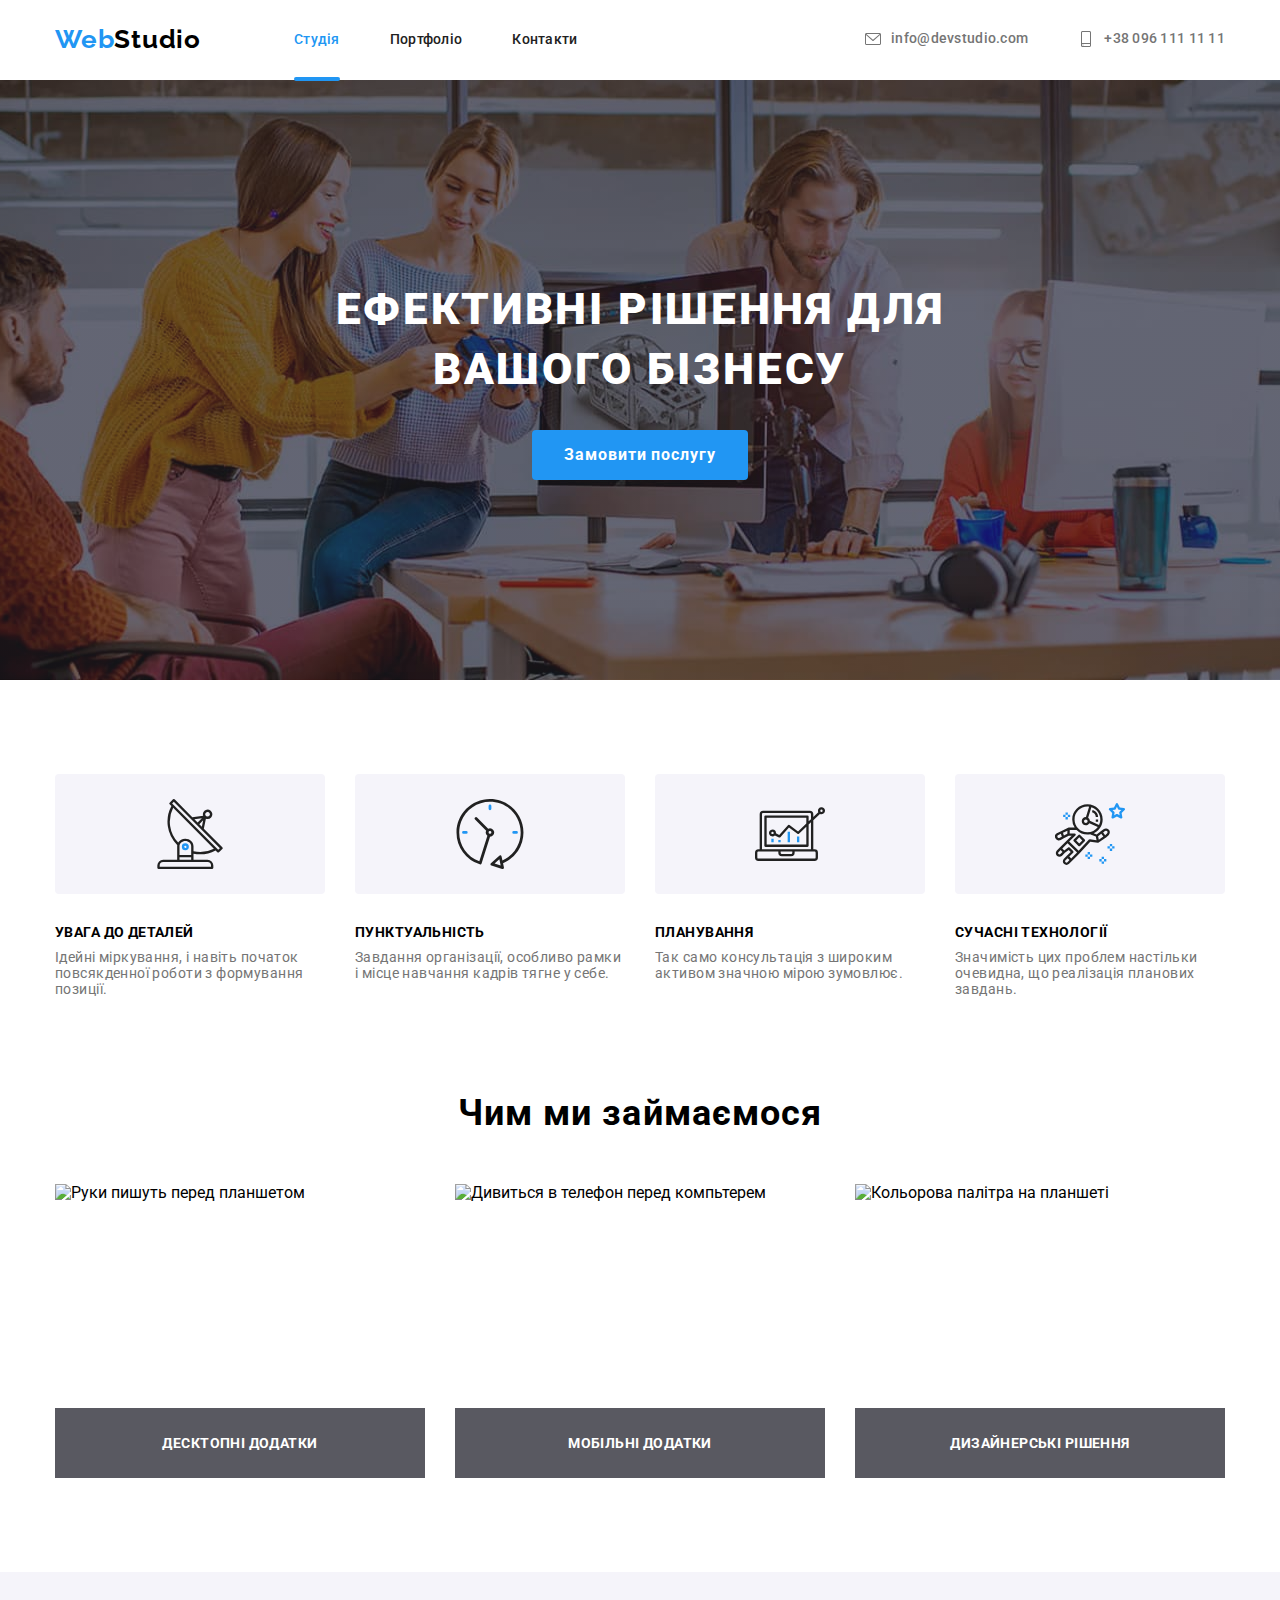
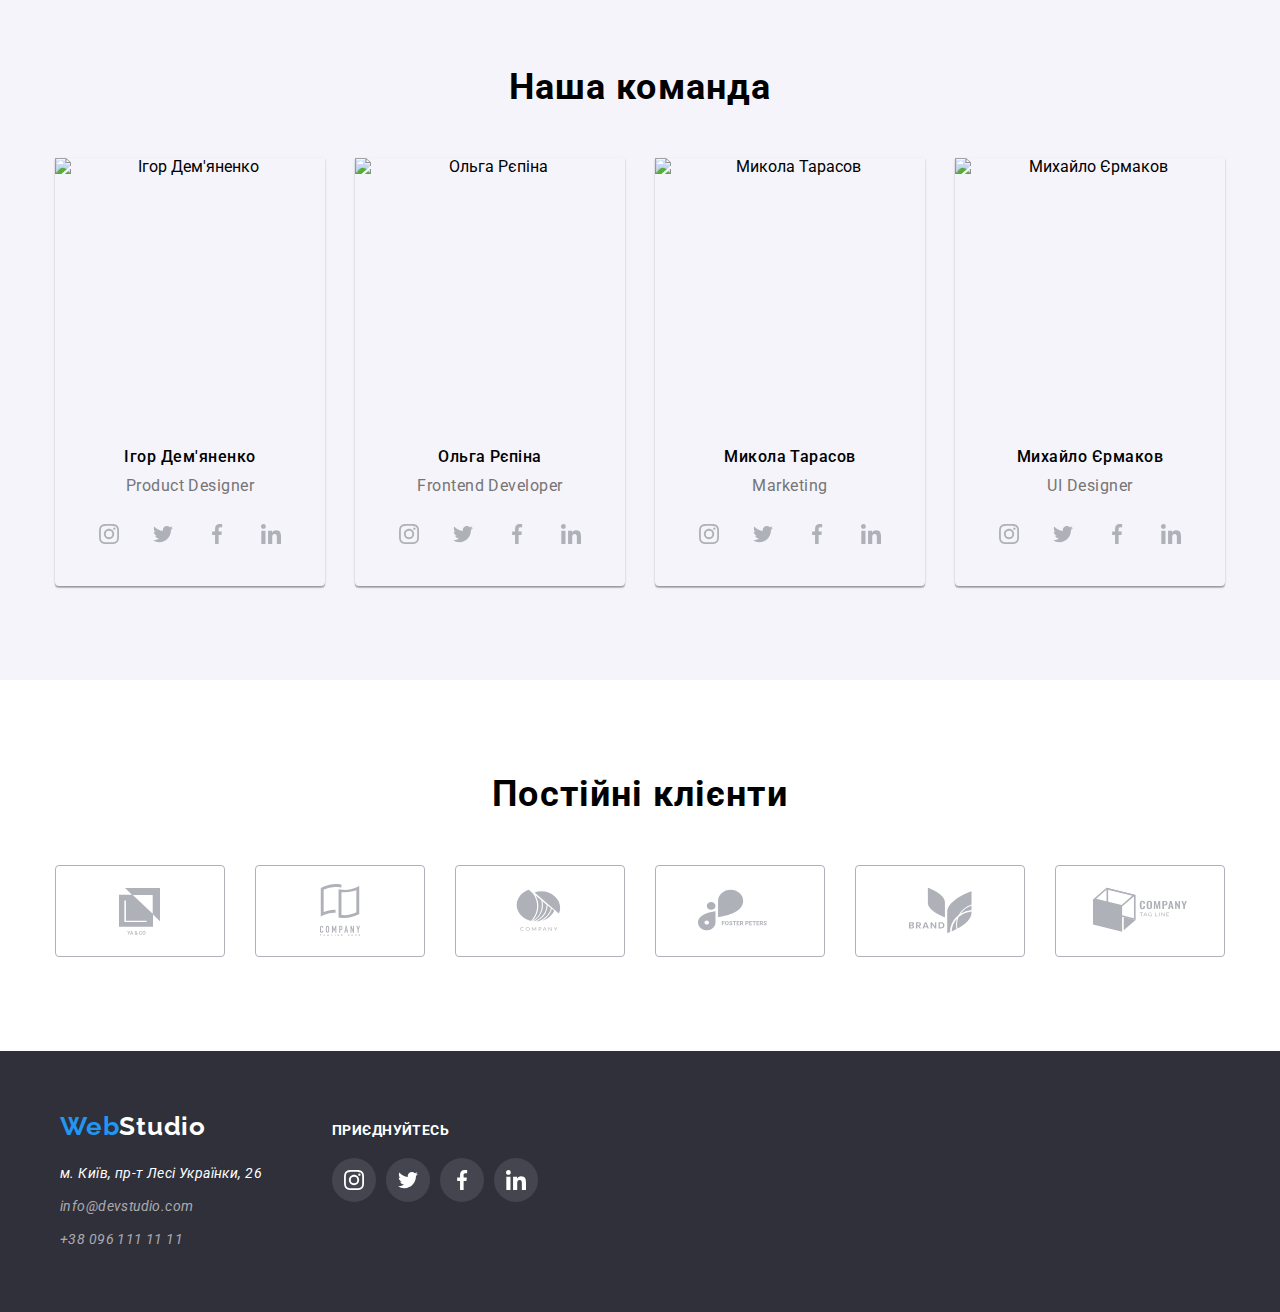
==== commit 661eab24: "added modsl js" ====
--- a/index.html
+++ b/index.html
@@ -26,7 +26,9 @@
         <nav class="header-nav">
           <ul class="header-nav-list list">
             <li class="header-item">
-              <a href=".//index.html" class="header-link">Студія</a>
+              <div class="header-adress-wrap">
+                <a href="./index.html" class="header-link current">Студія</a>
+              </div>
             </li>
             <li class="header-item">
               <a href="./portfolio.html" class="header-link">Портфоліо</a>
@@ -39,13 +41,13 @@
         <div class="header-contacts">
           <a href="mailto:info@devstudio.com" class="header-adress link"
             ><svg class="header-icon" width="16px" height="16px">
-              <use href="./images/symbol-defs.svg#icon-mail"></use>
+              <use href="./images/icons.svg#icon-mail"></use>
             </svg>
             info@devstudio.com</a
           >
           <a href="tel:+380961111111" class="header-adress link"
             ><svg class="header-icon" width="16px" height="16px">
-              <use href="./images/symbol-defs.svg#icon-smartphone"></use></svg
+              <use href="./images/icons.svg#icon-smartphone"></use></svg
             >+38 096 111 11 11</a
           >
         </div>
@@ -58,7 +60,9 @@
           <div class="title-container">
             <h1 class="hero-title">Ефективні рішення для вашого бізнесу</h1>
           </div>
-          <button type="button" class="hero-btn">Замовити послугу</button>
+          <button type="button" class="hero-btn" data-modal-open>
+            Замовити послугу
+          </button>
         </div>
       </section>
       <section class="benefits">
@@ -67,7 +71,7 @@
             <li class="benefits-about-item">
               <div class="benefits-thumb">
                 <svg class="benefits-icon" width="70" height="70">
-                  <use href="./images/symbol-defs.svg#icon-antenna"></use>
+                  <use href="./images/icons.svg#icon-antenna"></use>
                 </svg>
               </div>
               <h3 class="benefits-about-title">УВАГА ДО ДЕТАЛЕЙ</h3>
@@ -79,7 +83,7 @@
             <li class="benefits-about-item">
               <div class="benefits-thumb">
                 <svg class="benefits-icon" width="70" height="70">
-                  <use href="./images/symbol-defs.svg#icon-clock"></use>
+                  <use href="./images/icons.svg#icon-clock"></use>
                 </svg>
               </div>
               <h3 class="benefits-about-title">ПУНКТУАЛЬНІСТЬ</h3>
@@ -91,7 +95,7 @@
             <li class="benefits-about-item">
               <div class="benefits-thumb">
                 <svg class="benefits-icon" width="70" height="70">
-                  <use href="./images/symbol-defs.svg#icon-diagram"></use>
+                  <use href="./images/icons.svg#icon-diagram"></use>
                 </svg>
               </div>
               <h3 class="benefits-about-title">ПЛАНУВАННЯ</h3>
@@ -102,7 +106,7 @@
             <li class="benefits-about-item">
               <div class="benefits-thumb">
                 <svg class="benefits-icon" width="70" height="70">
-                  <use href="./images/symbol-defs.svg#icon-astronaut"></use>
+                  <use href="./images/icons.svg#icon-astronaut"></use>
                 </svg>
               </div>
               <h3 class="benefits-about-title">СУЧАСНІ ТЕХНОЛОГІЇ</h3>
@@ -118,29 +122,41 @@
         <div class="container">
           <h2 class="specialization-title">Чим ми займаємося</h2>
           <ul class="specialization-list list">
-            <li class="specialization-list-photo">
+            <li class="specialization-list-item">
               <img
                 src="./images/company-specialization-1.jpg"
                 alt="Руки пишуть перед планшетом"
                 width="370"
                 height="294"
-              />
-            </li>
-            <li class="specialization-list-photo">
+                class="specialization-list-img"
+              />
+              <div class="specialization-cover-box">
+                <p class="specialization-cover-text">Десктопні додатки</p>
+              </div>
+            </li>
+            <li class="specialization-list-item">
               <img
                 src="./images/company-specialization-2.jpg"
                 alt="Дивиться в телефон перед компьтерем"
                 width="370"
                 height="294"
-              />
-            </li>
-            <li class="specialization-list-photo">
+                class="specialization-list-img"
+              />
+              <div class="specialization-cover-box">
+                <p class="specialization-cover-text">Мобільні додатки</p>
+              </div>
+            </li>
+            <li class="specialization-list-item">
               <img
                 src="./images/company-specialization-3.jpg"
                 alt="Кольорова палітра на планшеті"
                 width="370"
                 height="294"
-              />
+                class="specialization-list-img"
+              />
+              <div class="specialization-cover-box">
+                <p class="specialization-cover-text">Дизайнерські рішення</p>
+              </div>
             </li>
           </ul>
         </div>
@@ -164,33 +180,25 @@
                 <li class="workers-soc-item">
                   <a class="workers-member-link" href=""
                     ><svg class="workers-member-icon" width="20" height="20">
-                      <use
-                        href="./images/symbol-defs.svg#icon-instagram"
-                      ></use></svg
-                  ></a>
-                </li>
-                <li class="workers-soc-item">
-                  <a class="workers-member-link" href=""
-                    ><svg class="workers-member-icon" width="20" height="20">
-                      <use
-                        href="./images/symbol-defs.svg#icon-twitter"
-                      ></use></svg
-                  ></a>
-                </li>
-                <li class="workers-soc-item">
-                  <a class="workers-member-link" href=""
-                    ><svg class="workers-member-icon" width="20" height="20">
-                      <use
-                        href="./images/symbol-defs.svg#icon-facebook"
-                      ></use></svg
-                  ></a>
-                </li>
-                <li class="workers-soc-item">
-                  <a class="workers-member-link" href=""
-                    ><svg class="workers-member-icon" width="20" height="20">
-                      <use
-                        href="./images/symbol-defs.svg#icon-linkedin"
-                      ></use></svg
+                      <use href="./images/icons.svg#icon-instagram"></use></svg
+                  ></a>
+                </li>
+                <li class="workers-soc-item">
+                  <a class="workers-member-link" href=""
+                    ><svg class="workers-member-icon" width="20" height="20">
+                      <use href="./images/icons.svg#icon-twitter"></use></svg
+                  ></a>
+                </li>
+                <li class="workers-soc-item">
+                  <a class="workers-member-link" href=""
+                    ><svg class="workers-member-icon" width="20" height="20">
+                      <use href="./images/icons.svg#icon-facebook"></use></svg
+                  ></a>
+                </li>
+                <li class="workers-soc-item">
+                  <a class="workers-member-link" href=""
+                    ><svg class="workers-member-icon" width="20" height="20">
+                      <use href="./images/icons.svg#icon-linkedin"></use></svg
                   ></a>
                 </li>
               </ul>
@@ -209,33 +217,25 @@
                 <li class="workers-soc-item">
                   <a class="workers-member-link" href=""
                     ><svg class="workers-member-icon" width="20" height="20">
-                      <use
-                        href="./images/symbol-defs.svg#icon-instagram"
-                      ></use></svg
-                  ></a>
-                </li>
-                <li class="workers-soc-item">
-                  <a class="workers-member-link" href=""
-                    ><svg class="workers-member-icon" width="20" height="20">
-                      <use
-                        href="./images/symbol-defs.svg#icon-twitter"
-                      ></use></svg
-                  ></a>
-                </li>
-                <li class="workers-soc-item">
-                  <a class="workers-member-link" href=""
-                    ><svg class="workers-member-icon" width="20" height="20">
-                      <use
-                        href="./images/symbol-defs.svg#icon-facebook"
-                      ></use></svg
-                  ></a>
-                </li>
-                <li class="workers-soc-item">
-                  <a class="workers-member-link" href=""
-                    ><svg class="workers-member-icon" width="20" height="20">
-                      <use
-                        href="./images/symbol-defs.svg#icon-linkedin"
-                      ></use></svg
+                      <use href="./images/icons.svg#icon-instagram"></use></svg
+                  ></a>
+                </li>
+                <li class="workers-soc-item">
+                  <a class="workers-member-link" href=""
+                    ><svg class="workers-member-icon" width="20" height="20">
+                      <use href="./images/icons.svg#icon-twitter"></use></svg
+                  ></a>
+                </li>
+                <li class="workers-soc-item">
+                  <a class="workers-member-link" href=""
+                    ><svg class="workers-member-icon" width="20" height="20">
+                      <use href="./images/icons.svg#icon-facebook"></use></svg
+                  ></a>
+                </li>
+                <li class="workers-soc-item">
+                  <a class="workers-member-link" href=""
+                    ><svg class="workers-member-icon" width="20" height="20">
+                      <use href="./images/icons.svg#icon-linkedin"></use></svg
                   ></a>
                 </li>
               </ul>
@@ -254,33 +254,25 @@
                 <li class="workers-soc-item">
                   <a class="workers-member-link" href=""
                     ><svg class="workers-member-icon" width="20" height="20">
-                      <use
-                        href="./images/symbol-defs.svg#icon-instagram"
-                      ></use></svg
-                  ></a>
-                </li>
-                <li class="workers-soc-item">
-                  <a class="workers-member-link" href=""
-                    ><svg class="workers-member-icon" width="20" height="20">
-                      <use
-                        href="./images/symbol-defs.svg#icon-twitter"
-                      ></use></svg
-                  ></a>
-                </li>
-                <li class="workers-soc-item">
-                  <a class="workers-member-link" href=""
-                    ><svg class="workers-member-icon" width="20" height="20">
-                      <use
-                        href="./images/symbol-defs.svg#icon-facebook"
-                      ></use></svg
-                  ></a>
-                </li>
-                <li class="workers-soc-item">
-                  <a class="workers-member-link" href=""
-                    ><svg class="workers-member-icon" width="20" height="20">
-                      <use
-                        href="./images/symbol-defs.svg#icon-linkedin"
-                      ></use></svg
+                      <use href="./images/icons.svg#icon-instagram"></use></svg
+                  ></a>
+                </li>
+                <li class="workers-soc-item">
+                  <a class="workers-member-link" href=""
+                    ><svg class="workers-member-icon" width="20" height="20">
+                      <use href="./images/icons.svg#icon-twitter"></use></svg
+                  ></a>
+                </li>
+                <li class="workers-soc-item">
+                  <a class="workers-member-link" href=""
+                    ><svg class="workers-member-icon" width="20" height="20">
+                      <use href="./images/icons.svg#icon-facebook"></use></svg
+                  ></a>
+                </li>
+                <li class="workers-soc-item">
+                  <a class="workers-member-link" href=""
+                    ><svg class="workers-member-icon" width="20" height="20">
+                      <use href="./images/icons.svg#icon-linkedin"></use></svg
                   ></a>
                 </li>
               </ul>
@@ -299,33 +291,25 @@
                 <li class="workers-soc-item">
                   <a class="workers-member-link" href=""
                     ><svg class="workers-member-icon" width="20" height="20">
-                      <use
-                        href="./images/symbol-defs.svg#icon-instagram"
-                      ></use></svg
-                  ></a>
-                </li>
-                <li class="workers-soc-item">
-                  <a class="workers-member-link" href=""
-                    ><svg class="workers-member-icon" width="20" height="20">
-                      <use
-                        href="./images/symbol-defs.svg#icon-twitter"
-                      ></use></svg
-                  ></a>
-                </li>
-                <li class="workers-soc-item">
-                  <a class="workers-member-link" href=""
-                    ><svg class="workers-member-icon" width="20" height="20">
-                      <use
-                        href="./images/symbol-defs.svg#icon-facebook"
-                      ></use></svg
-                  ></a>
-                </li>
-                <li class="workers-soc-item">
-                  <a class="workers-member-link" href=""
-                    ><svg class="workers-member-icon" width="20" height="20">
-                      <use
-                        href="./images/symbol-defs.svg#icon-linkedin"
-                      ></use></svg
+                      <use href="./images/icons.svg#icon-instagram"></use></svg
+                  ></a>
+                </li>
+                <li class="workers-soc-item">
+                  <a class="workers-member-link" href=""
+                    ><svg class="workers-member-icon" width="20" height="20">
+                      <use href="./images/icons.svg#icon-twitter"></use></svg
+                  ></a>
+                </li>
+                <li class="workers-soc-item">
+                  <a class="workers-member-link" href=""
+                    ><svg class="workers-member-icon" width="20" height="20">
+                      <use href="./images/icons.svg#icon-facebook"></use></svg
+                  ></a>
+                </li>
+                <li class="workers-soc-item">
+                  <a class="workers-member-link" href=""
+                    ><svg class="workers-member-icon" width="20" height="20">
+                      <use href="./images/icons.svg#icon-linkedin"></use></svg
                   ></a>
                 </li>
               </ul>
@@ -340,37 +324,37 @@
             <li class="clients-list-item">
               <a href="" class="clients-list-link"
                 ><svg class="clients-list-icon" width="106" height="106">
-                  <use href="./images/symbol-defs.svg#icon-logo-1"></use></svg
-              ></a>
-            </li>
-            <li class="clients-list-item">
-              <a href="" class="clients-list-link"
-                ><svg class="clients-list-icon" width="106" height="106">
-                  <use href="./images/symbol-defs.svg#icon-logo-2"></use></svg
-              ></a>
-            </li>
-            <li class="clients-list-item">
-              <a href="" class="clients-list-link"
-                ><svg class="clients-list-icon" width="106" height="106">
-                  <use href="./images/symbol-defs.svg#icon-logo-3"></use></svg
-              ></a>
-            </li>
-            <li class="clients-list-item">
-              <a href="" class="clients-list-link"
-                ><svg class="clients-list-icon" width="106" height="106">
-                  <use href="./images/symbol-defs.svg#icon-logo-4"></use></svg
-              ></a>
-            </li>
-            <li class="clients-list-item">
-              <a href="" class="clients-list-link"
-                ><svg class="clients-list-icon" width="106" height="106">
-                  <use href="./images/symbol-defs.svg#icon-logo-5"></use></svg
-              ></a>
-            </li>
-            <li class="clients-list-item">
-              <a href="" class="clients-list-link"
-                ><svg class="clients-list-icon" width="106" height="106">
-                  <use href="./images/symbol-defs.svg#icon-logo-6"></use></svg
+                  <use href="./images/icons.svg#icon-logo-1"></use></svg
+              ></a>
+            </li>
+            <li class="clients-list-item">
+              <a href="" class="clients-list-link"
+                ><svg class="clients-list-icon" width="106" height="106">
+                  <use href="./images/icons.svg#icon-logo-2"></use></svg
+              ></a>
+            </li>
+            <li class="clients-list-item">
+              <a href="" class="clients-list-link"
+                ><svg class="clients-list-icon" width="106" height="106">
+                  <use href="./images/icons.svg#icon-logo-3"></use></svg
+              ></a>
+            </li>
+            <li class="clients-list-item">
+              <a href="" class="clients-list-link"
+                ><svg class="clients-list-icon" width="106" height="106">
+                  <use href="./images/icons.svg#icon-logo-4"></use></svg
+              ></a>
+            </li>
+            <li class="clients-list-item">
+              <a href="" class="clients-list-link"
+                ><svg class="clients-list-icon" width="106" height="106">
+                  <use href="./images/icons.svg#icon-logo-5"></use></svg
+              ></a>
+            </li>
+            <li class="clients-list-item">
+              <a href="" class="clients-list-link"
+                ><svg class="clients-list-icon" width="106" height="106">
+                  <use href="./images/icons.svg#icon-logo-6"></use></svg
               ></a>
             </li>
           </ul>
@@ -413,33 +397,25 @@
               <li class="footer-soc-item">
                 <a class="footer-soc-link" href=""
                   ><svg class="footer-soc-icon" width="20" height="20">
-                    <use
-                      href="./images/symbol-defs.svg#icon-instagram"
-                    ></use></svg
+                    <use href="./images/icons.svg#icon-instagram"></use></svg
                 ></a>
               </li>
               <li class="footer-soc-item">
                 <a class="footer-soc-link" href=""
                   ><svg class="footer-soc-icon" width="20" height="20">
-                    <use
-                      href="./images/symbol-defs.svg#icon-twitter"
-                    ></use></svg
+                    <use href="./images/icons.svg#icon-twitter"></use></svg
                 ></a>
               </li>
               <li class="footer-soc-item">
                 <a class="footer-soc-link" href=""
                   ><svg class="footer-soc-icon" width="20" height="20">
-                    <use
-                      href="./images/symbol-defs.svg#icon-facebook"
-                    ></use></svg
+                    <use href="./images/icons.svg#icon-facebook"></use></svg
                 ></a>
               </li>
               <li class="footer-soc-item">
                 <a class="footer-soc-link" href=""
                   ><svg class="footer-soc-icon" width="20" height="20">
-                    <use
-                      href="./images/symbol-defs.svg#icon-linkedin"
-                    ></use></svg
+                    <use href="./images/icons.svg#icon-linkedin"></use></svg
                 ></a>
               </li>
             </ul>
@@ -447,5 +423,15 @@
         </div>
       </div>
     </footer>
+    <div class="backdrop is-hidden" data-modal>
+      <div class="modal">
+        <a href="" class="modal-close modal-link" data-modal-close>
+          <svg class="modal-icon" width="18" height="18">
+            <use href="./images/icons.svg#icon-close"></use>
+          </svg>
+        </a>
+      </div>
+    </div>
+    <script src="./js/modal.js"></script>
   </body>
 </html>
--- a/styles-css/style.css
+++ b/styles-css/style.css
@@ -4,7 +4,7 @@
 :root {
   --header-color: #212121;
   --text-color: #757575;
-  --first-title-color: #ffffff;
+  --white-color: #ffffff;
   --second-title-color: #212121;
   --atribute-color: #2196f3;
 }
@@ -24,7 +24,7 @@
 }
 body {
   font-family: "Roboto", sans-sefrif;
-  background-color: #ffffff;
+  background-color: var(--white-color);
 }
 img {
   display: block;
@@ -73,6 +73,25 @@
   letter-spacing: 0.02em;
   color: var(--header-color);
   text-decoration: none;
+
+  transition-property: color;
+  transition-duration: 250ms;
+  transition-timing-function: cubic-bezier(0.4, 0, 0.2, 1);
+}
+.header-adress-wrap {
+  position: relative;
+}
+.current {
+  color: var(--atribute-color);
+}
+.current::before {
+  content: "";
+  position: absolute;
+  bottom: -32px;
+  width: 100%;
+  height: 4px;
+  background: currentColor;
+  border-radius: 2px;
 }
 .header-item:not(:last-child) {
   margin-right: 50px;
@@ -91,10 +110,18 @@
   color: var(--text-color);
   display: flex;
   align-items: center;
+
+  transition-property: color;
+  transition-duration: 250ms;
+  transition-timing-function: cubic-bezier(0.4, 0, 0.2, 1);
 }
 .header-icon {
   fill: currentColor;
   margin-right: 10px;
+
+  transition-property: fill;
+  transition-duration: 250ms;
+  transition-timing-function: cubic-bezier(0.4, 0, 0.2, 1);
 }
 .header-icon:hover {
   fill: currentColor;
@@ -138,7 +165,7 @@
   line-height: 1.36;
   letter-spacing: 0.06em;
   text-transform: uppercase;
-  color: var(--first-title-color);
+  color: var(--white-color);
 
   margin-bottom: 30px;
 }
@@ -148,17 +175,22 @@
   line-height: 1.88;
   display: flex;
   letter-spacing: 0.06em;
-  color: #ffffff;
+  color: var(--white-color);
   background-color: var(--atribute-color);
   border-radius: 4px;
   margin: 0 auto;
+  cursor: pointer;
 
   border: none;
   padding: 10px 32px;
+
+  transition-property: background, filter;
+  transition-duration: 250ms;
+  transition-timing-function: cubic-bezier(0.4, 0, 0.2, 1);
 }
 .hero-btn:hover,
 .hero-btn:focus {
-  background-color: #188ce8;
+  background: #188ce8;
   filter: drop-shadow(0px 4px 4px rgba(0, 0, 0, 0.25));
 }
 /*------------BENEFITS-------------*/
@@ -208,7 +240,9 @@
 .specialization-list {
   display: flex;
 }
-.specialization-list-photo {
+.specialization-list-item {
+  position: relative;
+
   width: calc((100% - 60px) / 3);
   margin-right: 30px;
 }
@@ -220,6 +254,29 @@
   letter-spacing: 0.03em;
 
   margin-bottom: 50px;
+}
+.specialization-cover-box {
+  position: absolute;
+  bottom: 0;
+
+  width: 100%;
+  height: 70px;
+  background-color: rgba(47, 48, 58, 0.8);
+}
+.specialization-cover-text {
+  position: absolute;
+  top: 50%;
+  left: 50%;
+  transform: translate(-50%, -50%);
+
+  font-weight: 700;
+  font-size: 14px;
+  line-height: 16px;
+  text-align: center;
+  letter-spacing: 0.03em;
+  text-transform: uppercase;
+
+  color: var(--white-color);
 }
 /*------------WORKERS-------------*/
 .workers {
@@ -275,21 +332,29 @@
   display: flex;
   align-items: center;
   justify-content: center;
+  border-radius: 50%;
+
+  transition-property: background, background;
+  transition-duration: 250ms;
+  transition-timing-function: cubic-bezier(0.4, 0, 0.2, 1);
+}
+.workers-member-icon {
+  fill: #afb1b8;
+
+  transition-property: fill;
+  transition-duration: 250ms;
+  transition-timing-function: cubic-bezier(0.4, 0, 0.2, 1);
 }
 .workers-member-link:hover,
 .workers-member-link:focus {
-  border-radius: 50%;
   background: var(--atribute-color);
 }
 .workers-member-link:hover .workers-member-icon,
 .workers-member-link:focus .workers-member-icon {
-  fill: #ffffff;
+  fill: var(--white-color);
 }
 .workers-soc-item:not(:last-child) {
   margin-right: 10px;
-}
-.workers-member-icon {
-  fill: #afb1b8;
 }
 /*------------CLIENTS-------------*/
 .clients {
@@ -318,9 +383,17 @@
   display: flex;
   align-items: center;
   justify-content: center;
+
+  transition-property: border;
+  transition-duration: 250ms;
+  transition-timing-function: cubic-bezier(0.4, 0, 0.2, 1);
 }
 .clients-list-icon {
   fill: #afb1b8;
+
+  transition-property: fill;
+  transition-duration: 250ms;
+  transition-timing-function: cubic-bezier(0.4, 0, 0.2, 1);
 }
 .clients-list-link:hover,
 .clients-list-link:focus {
@@ -354,19 +427,27 @@
   color: var(--atribute-color);
 }
 .footer-logo-atribute {
-  color: #ffffff;
+  color: var(--white-color);
 }
 .footer-map {
   font-size: 14px;
   line-height: 1.71;
   letter-spacing: 0.03em;
-  color: #ffffff;
+  color: var(--white-color);
+
+  transition-property: color;
+  transition-duration: 250ms;
+  transition-timing-function: cubic-bezier(0.4, 0, 0.2, 1);
 }
 .footer-link {
   font-size: 14px;
   line-height: 1.71;
   letter-spacing: 0.03em;
   color: rgba(255, 255, 255, 0.6);
+
+  transition-property: color;
+  transition-duration: 250ms;
+  transition-timing-function: cubic-bezier(0.4, 0, 0.2, 1);
 }
 .footer-link:not(:last-child) {
   margin-bottom: 9px;
@@ -397,6 +478,10 @@
   justify-content: center;
   background: rgba(255, 255, 255, 0.1);
   border-radius: 50%;
+
+  transition-property: background;
+  transition-duration: 250ms;
+  transition-timing-function: cubic-bezier(0.4, 0, 0.2, 1);
 }
 .footer-soc-link:hover,
 .footer-soc-link:focus {
@@ -407,7 +492,7 @@
   margin-right: 10px;
 }
 .footer-soc-icon {
-  fill: #ffffff;
+  fill: var(--white-color);
 }
 .footer-soc-title {
   font-weight: 700;
@@ -415,7 +500,7 @@
   line-height: 16px;
   letter-spacing: 0.03em;
   text-transform: uppercase;
-  color: #ffffff;
+  color: var(--white-color);
   margin-bottom: 20px;
 }
 /*------------SECOND-PAGE(SECTION)-------------*/
@@ -444,13 +529,18 @@
   color: var(--second-title-color);
   background: #f5f4fa;
   padding: 6px 22px;
+  cursor: pointer;
 
   border: none;
   border-radius: 4px;
+
+  transition-property: color, background, box-shadow;
+  transition-duration: 250ms;
+  transition-timing-function: cubic-bezier(0.4, 0, 0.2, 1);
 }
 .projects-list-button:hover,
 .projects-list-button:focus {
-  color: #ffffff;
+  color: var(--white-color);
   background: var(--atribute-color);
   box-shadow: 0px 3px 1px rgba(0, 0, 0, 0.1), 0px 1px 2px rgba(0, 0, 0, 0.08),
     0px 2px 2px rgba(0, 0, 0, 0.12);
@@ -458,15 +548,58 @@
 .projects-items {
   display: flex;
   flex-wrap: wrap;
-}
-.projects-items-item:hover {
-  box-shadow: 0px 1px 1px rgba(0, 0, 0, 0.12), 0px 4px 4px rgba(0, 0, 0, 0.06),
-    1px 4px 6px rgba(0, 0, 0, 0.16);
 }
 .projects-items-item {
   width: calc((100% - 60px) / 3);
   margin-right: 30px;
   margin-bottom: 30px;
+
+  transition-property: box-shadow;
+  transition-duration: 250ms;
+  transition-timing-function: cubic-bezier(0.4, 0, 0.2, 1);
+}
+.projects-items-item:hover,
+.projects-items-item:focus {
+  box-shadow: 0px 1px 1px rgba(0, 0, 0, 0.12), 0px 4px 4px rgba(0, 0, 0, 0.06),
+    1px 4px 6px rgba(0, 0, 0, 0.16);
+}
+.projects-thumb {
+  position: relative;
+  overflow: hidden;
+}
+.prejects-cover-box {
+  position: absolute;
+  left: 0;
+  top: 0;
+  transform: translateY(100%);
+
+  display: flex;
+
+  width: 100%;
+  height: 100%;
+  background: rgba(33, 150, 243, 0.9);
+
+  transition-property: transform;
+  transition-duration: 250ms;
+  transition-timing-function: cubic-bezier(0.4, 0, 0.2, 1);
+}
+.projects-cover-text {
+  font-weight: 400;
+  font-size: 18px;
+  line-height: 1.56;
+  letter-spacing: 0.03em;
+  color: var(--white-color);
+  max-width: 322px;
+  min-height: 168px;
+
+  display: flex;
+  justify-content: center;
+  align-items: center;
+  padding-left: 24px;
+}
+.projects-items-item:hover .prejects-cover-box,
+.projects-items-item:focus .prejects-cover-box {
+  transform: translateY(0);
 }
 .projects-items-item:nth-child(3n) {
   margin-right: 0;
@@ -486,3 +619,46 @@
   letter-spacing: 0.03em;
   color: var(--text-color);
 }
+/*------------BACKDROP-------------*/
+.backdrop {
+  position: fixed;
+  top: 0;
+  width: 100%;
+  height: 100%;
+  background-color: rgba(0, 0, 0, 0.2);
+
+  transition: opacity 250ms cubic-bezier(0.4, 0, 0.2, 1),
+    visibility 250ms cubic-bezier(0.4, 0, 0.2, 1);
+}
+.modal {
+  position: absolute;
+  top: 50%;
+  left: 50%;
+  transform: translate(-50%, -50%);
+  width: 528px;
+  min-height: 581px;
+  background-color: var(--white-color);
+  border-radius: 4px;
+}
+.modal-link {
+  position: absolute;
+  top: 8px;
+  right: 8px;
+  width: 30px;
+  height: 30px;
+  border-radius: 50%;
+  border: 1px solid rgba(0, 0, 0, 0.1);
+
+  display: flex;
+  align-items: center;
+  justify-content: center;
+}
+.modal-icon {
+  display: flex;
+  fill: #000000;
+}
+.is-hidden {
+  opacity: 0;
+  pointer-events: none;
+  visibility: hidden;
+}
